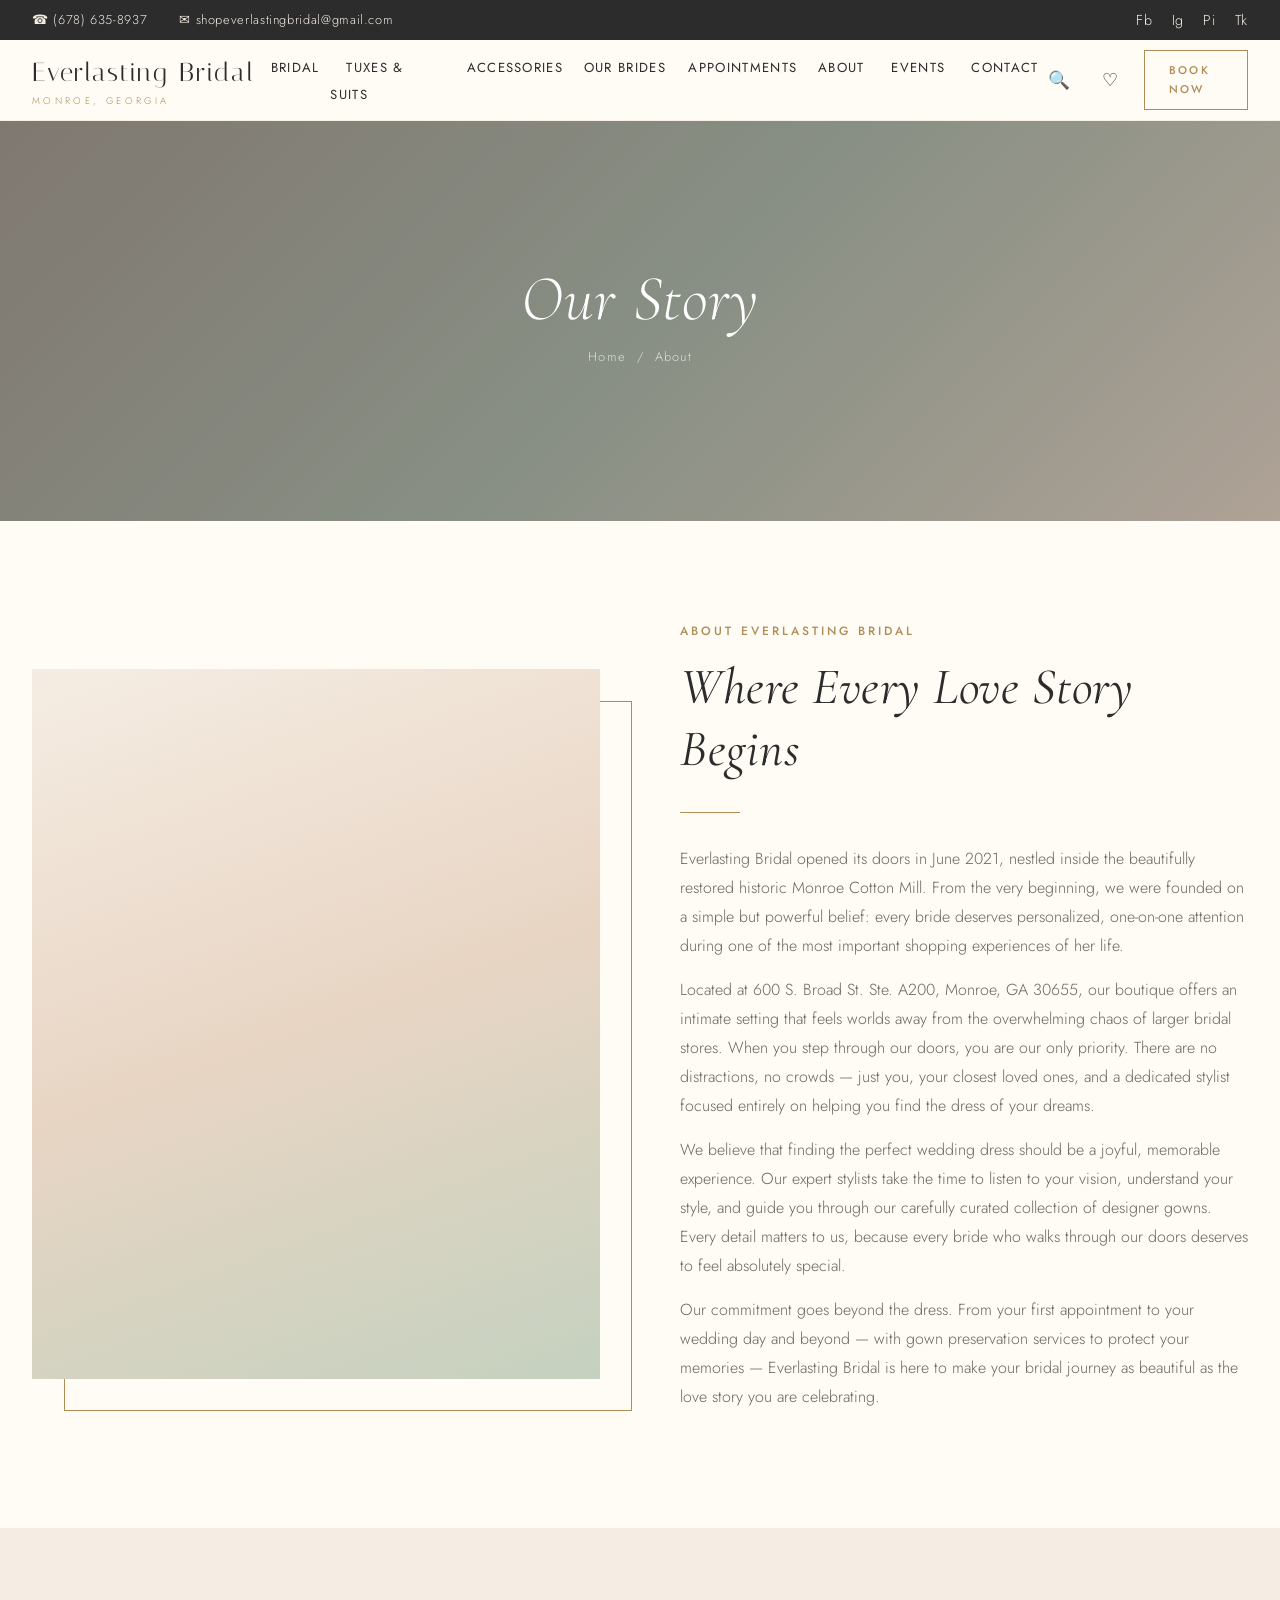
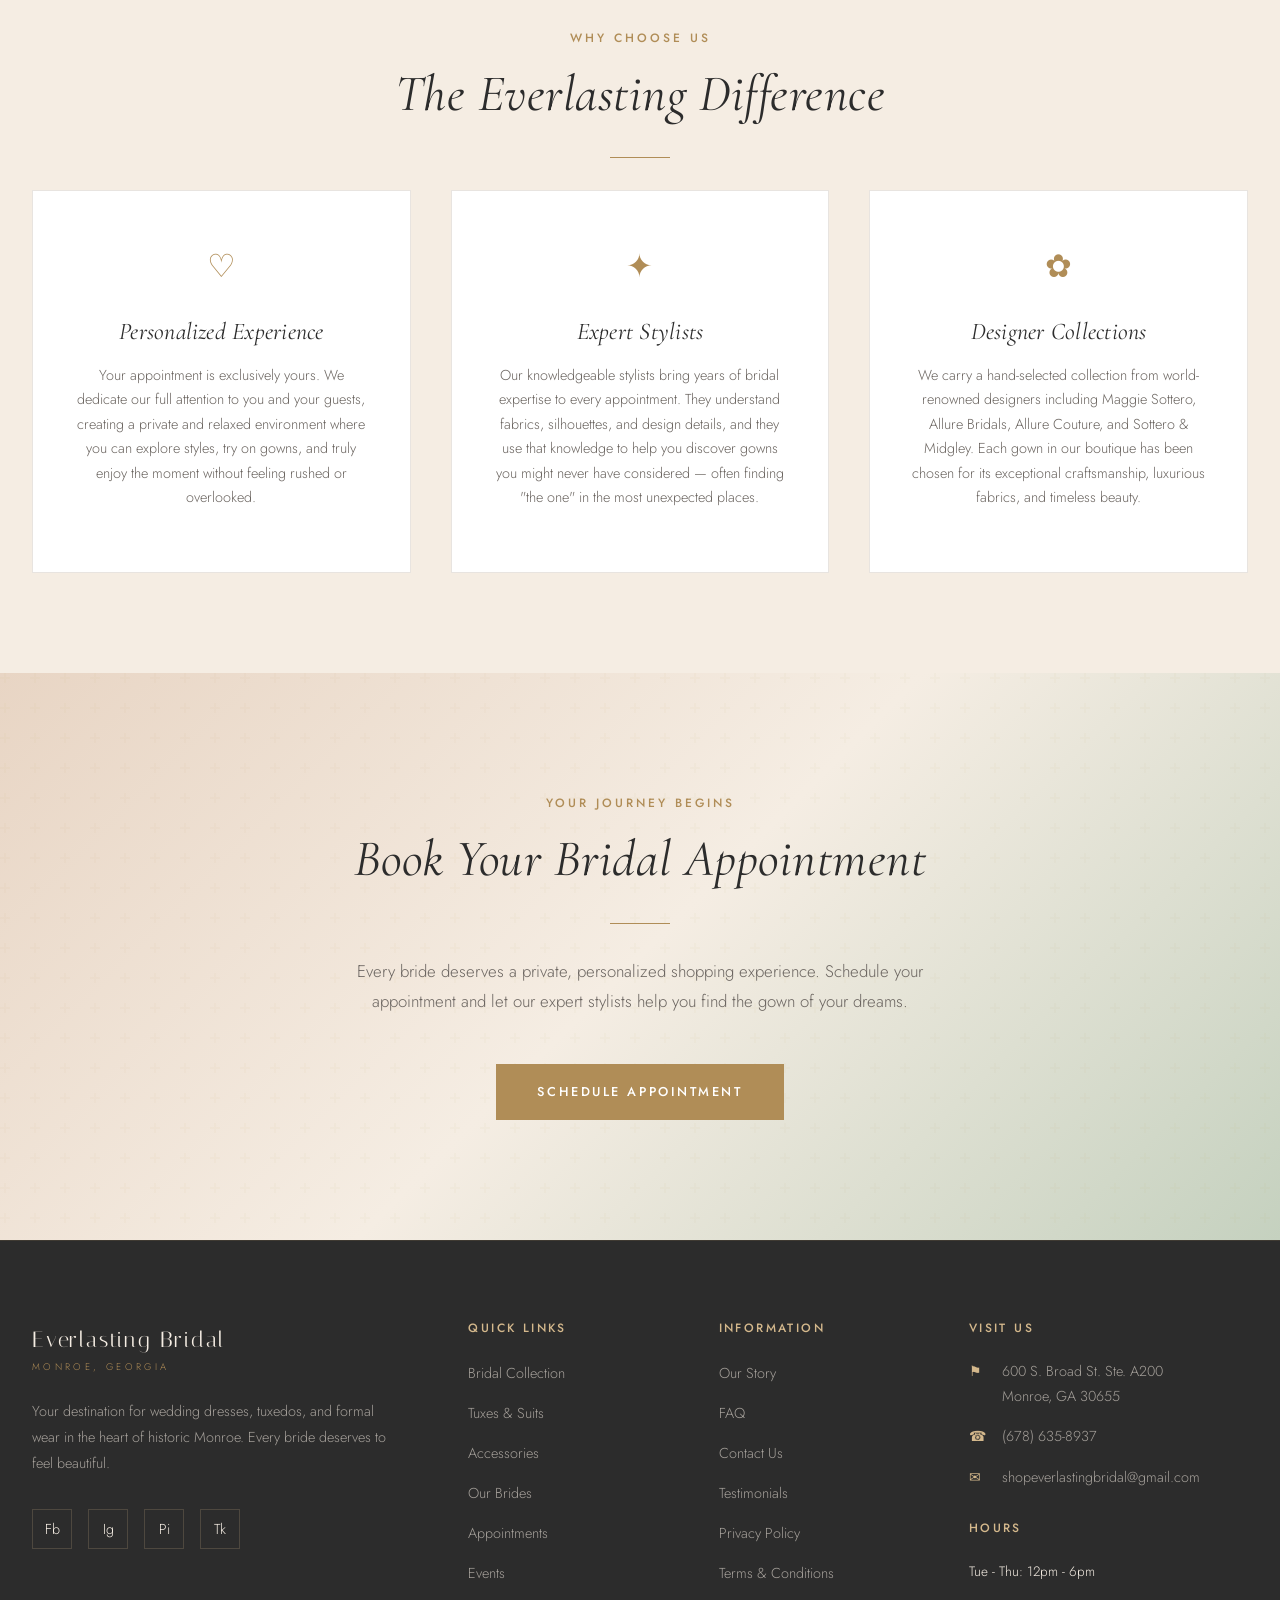
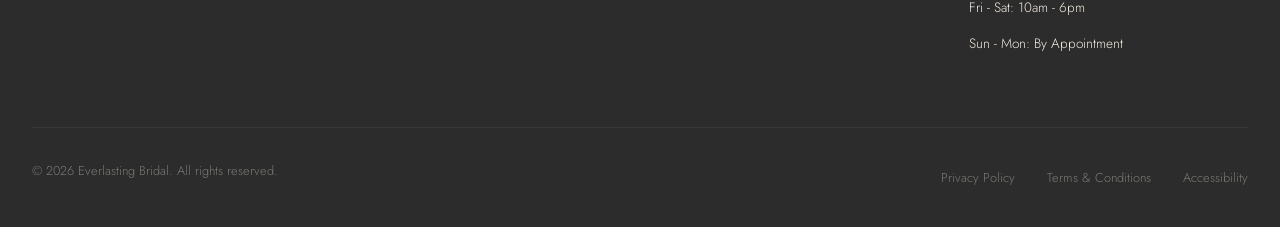
==== about.html @ 3a9f5ed5 "Everlasting Bridal — full website build Complete 11-page bridal boutique website for everlastingbrid" ====
<!DOCTYPE html>
<html lang="en">
<head>
  <meta charset="UTF-8">
  <meta name="viewport" content="width=device-width, initial-scale=1.0">
  <title>Our Story | Everlasting Bridal</title>
  <meta name="description" content="Learn about Everlasting Bridal, Monroe GA's premier bridal boutique. Located in the historic Monroe Cotton Mill, offering personalized one-on-one bridal experiences since June 2021.">
  <link rel="stylesheet" href="css/styles.css">
  <link rel="icon" type="image/svg+xml" href="data:image/svg+xml,<svg xmlns='http://www.w3.org/2000/svg' viewBox='0 0 32 32'><text y='28' font-size='28'>💍</text></svg>">
</head>
<body>

  <!-- Top Bar -->
  <div class="topbar">
    <div class="container">
      <div class="topbar__contact">
        <a href="tel:6786358937">&#9742; (678) 635-8937</a>
        <a href="mailto:shopeverlastingbridal@gmail.com">&#9993; shopeverlastingbridal@gmail.com</a>
      </div>
      <div class="topbar__social">
        <a href="https://fb.me/everlastingbridalmonroe" target="_blank" rel="noopener" aria-label="Facebook">Fb</a>
        <a href="https://instagram.com/everlasting.bridal" target="_blank" rel="noopener" aria-label="Instagram">Ig</a>
        <a href="https://pinterest.com/shopeverlastingbridal" target="_blank" rel="noopener" aria-label="Pinterest">Pi</a>
        <a href="https://tiktok.com/@everlastingbridal" target="_blank" rel="noopener" aria-label="TikTok">Tk</a>
      </div>
    </div>
  </div>

  <!-- Header -->
  <header class="header">
    <div class="container">
      <a href="index.html" class="header__logo">
        Everlasting Bridal
        <span>Monroe, Georgia</span>
      </a>

      <button class="menu-toggle" aria-label="Toggle menu">
        <span></span><span></span><span></span>
      </button>

      <nav class="nav">
        <ul class="nav__list">
          <li class="nav__item">
            <a href="bridal.html" class="nav__link">Bridal</a>
            <div class="nav__dropdown">
              <a href="bridal.html">All Wedding Dresses</a>
              <a href="bridal.html#designers">Our Designers</a>
            </div>
          </li>
          <li class="nav__item">
            <a href="tuxes.html" class="nav__link">Tuxes &amp; Suits</a>
          </li>
          <li class="nav__item">
            <a href="accessories.html" class="nav__link">Accessories</a>
          </li>
          <li class="nav__item">
            <a href="our-brides.html" class="nav__link">Our Brides</a>
            <div class="nav__dropdown">
              <a href="our-brides.html">Gallery</a>
              <a href="testimonials.html">Testimonials</a>
            </div>
          </li>
          <li class="nav__item">
            <a href="appointments.html" class="nav__link">Appointments</a>
          </li>
          <li class="nav__item">
            <a href="about.html" class="nav__link">About</a>
            <div class="nav__dropdown">
              <a href="about.html">Our Story</a>
              <a href="faq.html">FAQ</a>
            </div>
          </li>
          <li class="nav__item">
            <a href="events.html" class="nav__link">Events</a>
          </li>
          <li class="nav__item">
            <a href="contact.html" class="nav__link">Contact</a>
          </li>
        </ul>
      </nav>

      <div class="header__actions">
        <button class="header__action-btn" aria-label="Search">&#128269;</button>
        <button class="header__action-btn" aria-label="Wishlist">&#9825;</button>
        <a href="appointments.html" class="btn btn--ghost" style="padding: 0.6rem 1.5rem; font-size: 0.7rem;">
          <span>Book Now</span>
        </a>
      </div>
    </div>
  </header>

  <!-- Page Hero -->
  <section class="page-hero page-hero--about">
    <div class="container">
      <div class="page-hero__content">
        <h1 class="page-hero__title">Our Story</h1>
        <p class="page-hero__breadcrumb"><a href="index.html">Home</a> &nbsp;/&nbsp; About</p>
      </div>
    </div>
  </section>

  <!-- About Story -->
  <section class="section">
    <div class="container reveal">
      <div class="about-grid">
        <div class="about-image"></div>
        <div>
          <span class="section-label">About Everlasting Bridal</span>
          <h2 class="section-title">Where Every Love Story Begins</h2>
          <div class="divider" style="margin-left: 0;"></div>
          <p style="color: var(--color-warm-gray); line-height: 1.8;">
            Everlasting Bridal opened its doors in June 2021, nestled inside the beautifully restored historic Monroe Cotton Mill. From the very beginning, we were founded on a simple but powerful belief: every bride deserves personalized, one-on-one attention during one of the most important shopping experiences of her life.
          </p>
          <p style="color: var(--color-warm-gray); line-height: 1.8;">
            Located at 600 S. Broad St. Ste. A200, Monroe, GA 30655, our boutique offers an intimate setting that feels worlds away from the overwhelming chaos of larger bridal stores. When you step through our doors, you are our only priority. There are no distractions, no crowds &mdash; just you, your closest loved ones, and a dedicated stylist focused entirely on helping you find the dress of your dreams.
          </p>
          <p style="color: var(--color-warm-gray); line-height: 1.8;">
            We believe that finding the perfect wedding dress should be a joyful, memorable experience. Our expert stylists take the time to listen to your vision, understand your style, and guide you through our carefully curated collection of designer gowns. Every detail matters to us, because every bride who walks through our doors deserves to feel absolutely special.
          </p>
          <p style="color: var(--color-warm-gray); line-height: 1.8;">
            Our commitment goes beyond the dress. From your first appointment to your wedding day and beyond &mdash; with gown preservation services to protect your memories &mdash; Everlasting Bridal is here to make your bridal journey as beautiful as the love story you are celebrating.
          </p>
        </div>
      </div>
    </div>
  </section>

  <!-- Why Choose Us -->
  <section class="section section--alt">
    <div class="container">
      <div class="text-center reveal">
        <span class="section-label">Why Choose Us</span>
        <h2 class="section-title">The Everlasting Difference</h2>
        <div class="divider"></div>
      </div>

      <div class="why-grid stagger reveal">
        <div class="why-card">
          <span class="why-card__icon">&#9825;</span>
          <h3 class="why-card__title">Personalized Experience</h3>
          <p class="why-card__desc">
            Your appointment is exclusively yours. We dedicate our full attention to you and your guests, creating a private and relaxed environment where you can explore styles, try on gowns, and truly enjoy the moment without feeling rushed or overlooked.
          </p>
        </div>

        <div class="why-card">
          <span class="why-card__icon">&#10022;</span>
          <h3 class="why-card__title">Expert Stylists</h3>
          <p class="why-card__desc">
            Our knowledgeable stylists bring years of bridal expertise to every appointment. They understand fabrics, silhouettes, and design details, and they use that knowledge to help you discover gowns you might never have considered &mdash; often finding "the one" in the most unexpected places.
          </p>
        </div>

        <div class="why-card">
          <span class="why-card__icon">&#10047;</span>
          <h3 class="why-card__title">Designer Collections</h3>
          <p class="why-card__desc">
            We carry a hand-selected collection from world-renowned designers including Maggie Sottero, Allure Bridals, Allure Couture, and Sottero &amp; Midgley. Each gown in our boutique has been chosen for its exceptional craftsmanship, luxurious fabrics, and timeless beauty.
          </p>
        </div>
      </div>
    </div>
  </section>

  <!-- Appointment CTA -->
  <section class="appointment-cta">
    <div class="appointment-cta__content reveal">
      <span class="section-label">Your Journey Begins</span>
      <h2 class="section-title" style="color: var(--color-charcoal);">Book Your Bridal Appointment</h2>
      <div class="divider"></div>
      <p class="section-desc" style="color: var(--color-warm-gray);">
        Every bride deserves a private, personalized shopping experience. Schedule your appointment and let our expert stylists help you find the gown of your dreams.
      </p>
      <a href="appointments.html" class="btn btn--primary"><span>Schedule Appointment</span></a>
    </div>
  </section>

  <!-- Footer -->
  <footer class="footer">
    <div class="container">
      <div class="footer__grid">
        <div>
          <div class="footer__brand">
            Everlasting Bridal
            <span>Monroe, Georgia</span>
          </div>
          <p class="footer__desc">
            Your destination for wedding dresses, tuxedos, and formal wear in the heart of historic Monroe. Every bride deserves to feel beautiful.
          </p>
          <div class="footer__social">
            <a href="https://fb.me/everlastingbridalmonroe" target="_blank" rel="noopener" aria-label="Facebook">Fb</a>
            <a href="https://instagram.com/everlasting.bridal" target="_blank" rel="noopener" aria-label="Instagram">Ig</a>
            <a href="https://pinterest.com/shopeverlastingbridal" target="_blank" rel="noopener" aria-label="Pinterest">Pi</a>
            <a href="https://tiktok.com/@everlastingbridal" target="_blank" rel="noopener" aria-label="TikTok">Tk</a>
          </div>
        </div>

        <div>
          <h4 class="footer__heading">Quick Links</h4>
          <ul class="footer__links">
            <li><a href="bridal.html">Bridal Collection</a></li>
            <li><a href="tuxes.html">Tuxes &amp; Suits</a></li>
            <li><a href="accessories.html">Accessories</a></li>
            <li><a href="our-brides.html">Our Brides</a></li>
            <li><a href="appointments.html">Appointments</a></li>
            <li><a href="events.html">Events</a></li>
          </ul>
        </div>

        <div>
          <h4 class="footer__heading">Information</h4>
          <ul class="footer__links">
            <li><a href="about.html">Our Story</a></li>
            <li><a href="faq.html">FAQ</a></li>
            <li><a href="contact.html">Contact Us</a></li>
            <li><a href="testimonials.html">Testimonials</a></li>
            <li><a href="#">Privacy Policy</a></li>
            <li><a href="#">Terms &amp; Conditions</a></li>
          </ul>
        </div>

        <div>
          <h4 class="footer__heading">Visit Us</h4>
          <ul class="footer__contact">
            <li>
              <span class="footer__contact-icon">&#9873;</span>
              <span>600 S. Broad St. Ste. A200<br>Monroe, GA 30655</span>
            </li>
            <li>
              <span class="footer__contact-icon">&#9742;</span>
              <span>(678) 635-8937</span>
            </li>
            <li>
              <span class="footer__contact-icon">&#9993;</span>
              <span>shopeverlastingbridal@gmail.com</span>
            </li>
          </ul>

          <h4 class="footer__heading" style="margin-top: 2rem;">Hours</h4>
          <ul class="footer__links" style="font-size: 0.85rem;">
            <li>Tue - Thu: 12pm - 6pm</li>
            <li>Fri - Sat: 10am - 6pm</li>
            <li>Sun - Mon: By Appointment</li>
          </ul>
        </div>
      </div>

      <div class="footer__bottom">
        <p>&copy; 2026 Everlasting Bridal. All rights reserved.</p>
        <div class="footer__bottom-links">
          <a href="#">Privacy Policy</a>
          <a href="#">Terms &amp; Conditions</a>
          <a href="#">Accessibility</a>
        </div>
      </div>
    </div>
  </footer>

  <script src="js/main.js"></script>
</body>
</html>
---- css/styles.css ----
/* ============================================
   Everlasting Bridal — Modern Romance Design
   Built by CloudPulseAI
   ============================================ */

@import url("https://fonts.googleapis.com/css2?family=Cormorant+Garamond:ital,wght@0,300;0,400;0,500;0,600;0,700;1,300;1,400;1,500&family=Jost:wght@300;400;500;600&family=Italiana&display=swap");

/* --- Custom Properties --- */
:root {
  --color-cream: #fffbf5;
  --color-champagne: #f5ede3;
  --color-blush: #e8d5c4;
  --color-rose: #c4a07c;
  --color-gold: #b08d57;
  --color-gold-light: #d4b88c;
  --color-sage: #8b9d83;
  --color-sage-light: #c5d1bf;
  --color-dusty-rose: #b4838d;
  --color-charcoal: #2c2c2c;
  --color-warm-gray: #6b6560;
  --color-light-gray: #e8e4e0;
  --color-white: #ffffff;

  --font-display: "Cormorant Garamond", "Georgia", serif;
  --font-body: "Jost", "Helvetica Neue", sans-serif;
  --font-accent: "Italiana", serif;

  --header-height: 80px;
  --topbar-height: 40px;
  --max-width: 1320px;
  --section-padding: 100px;

  --shadow-sm: 0 2px 8px rgba(44, 44, 44, 0.06);
  --shadow-md: 0 4px 20px rgba(44, 44, 44, 0.08);
  --shadow-lg: 0 8px 40px rgba(44, 44, 44, 0.12);
  --shadow-hover: 0 12px 48px rgba(44, 44, 44, 0.15);

  --ease-out: cubic-bezier(0.25, 0.46, 0.45, 0.94);
  --ease-smooth: cubic-bezier(0.4, 0, 0.2, 1);
  --transition-base: 0.3s var(--ease-smooth);
}

/* --- Reset & Base --- */
*,
*::before,
*::after {
  box-sizing: border-box;
  margin: 0;
  padding: 0;
}

html {
  scroll-behavior: smooth;
  font-size: 16px;
  -webkit-font-smoothing: antialiased;
  -moz-osx-font-smoothing: grayscale;
}

body {
  font-family: var(--font-body);
  font-weight: 300;
  color: var(--color-charcoal);
  background-color: var(--color-cream);
  line-height: 1.7;
  overflow-x: hidden;
}

img {
  max-width: 100%;
  height: auto;
  display: block;
}

a {
  color: inherit;
  text-decoration: none;
  transition: color var(--transition-base);
}

ul,
ol {
  list-style: none;
}

button {
  font-family: inherit;
  cursor: pointer;
  border: none;
  background: none;
}

input,
textarea,
select {
  font-family: inherit;
  font-size: inherit;
}

/* --- Typography --- */
h1,
h2,
h3,
h4,
h5,
h6 {
  font-family: var(--font-display);
  font-weight: 400;
  line-height: 1.2;
  letter-spacing: 0.01em;
}

h1 {
  font-size: clamp(2.5rem, 5vw, 4.5rem);
}
h2 {
  font-size: clamp(2rem, 4vw, 3.2rem);
}
h3 {
  font-size: clamp(1.5rem, 3vw, 2rem);
}
h4 {
  font-size: clamp(1.2rem, 2vw, 1.5rem);
}

p {
  margin-bottom: 1em;
}

.section-label {
  font-family: var(--font-body);
  font-size: 0.75rem;
  font-weight: 500;
  letter-spacing: 0.25em;
  text-transform: uppercase;
  color: var(--color-gold);
  margin-bottom: 1rem;
  display: block;
}

.section-title {
  font-family: var(--font-display);
  font-size: clamp(2rem, 4vw, 3.2rem);
  font-weight: 400;
  color: var(--color-charcoal);
  margin-bottom: 1.5rem;
  font-style: italic;
}

.section-desc {
  max-width: 600px;
  margin: 0 auto 3rem;
  color: var(--color-warm-gray);
  font-size: 1.05rem;
  line-height: 1.8;
}

.divider {
  width: 60px;
  height: 1px;
  background: var(--color-gold);
  margin: 2rem auto;
}

/* --- Layout --- */
.container {
  max-width: var(--max-width);
  margin: 0 auto;
  padding: 0 2rem;
}

.section {
  padding: var(--section-padding) 0;
}

.section--alt {
  background-color: var(--color-champagne);
}

.text-center {
  text-align: center;
}

/* --- Top Bar --- */
.topbar {
  background: var(--color-charcoal);
  color: var(--color-champagne);
  height: var(--topbar-height);
  display: flex;
  align-items: center;
  font-size: 0.8rem;
  letter-spacing: 0.05em;
  position: relative;
  z-index: 1001;
}

.topbar .container {
  display: flex;
  justify-content: space-between;
  align-items: center;
  width: 100%;
}

.topbar__contact {
  display: flex;
  gap: 2rem;
  align-items: center;
}

.topbar__contact a {
  color: var(--color-champagne);
  display: flex;
  align-items: center;
  gap: 0.4rem;
  transition: color var(--transition-base);
}

.topbar__contact a:hover {
  color: var(--color-gold-light);
}

.topbar__social {
  display: flex;
  gap: 1.2rem;
  align-items: center;
}

.topbar__social a {
  color: var(--color-champagne);
  font-size: 0.9rem;
  transition: color var(--transition-base);
}

.topbar__social a:hover {
  color: var(--color-gold-light);
}

/* --- Header / Navigation --- */
.header {
  position: sticky;
  top: 0;
  z-index: 1000;
  background: rgba(255, 251, 245, 0.92);
  backdrop-filter: blur(20px);
  -webkit-backdrop-filter: blur(20px);
  border-bottom: 1px solid rgba(176, 141, 87, 0.1);
  transition:
    box-shadow var(--transition-base),
    background var(--transition-base);
}

.header.scrolled {
  box-shadow: var(--shadow-md);
  background: rgba(255, 251, 245, 0.97);
}

.header .container {
  display: flex;
  justify-content: space-between;
  align-items: center;
  height: var(--header-height);
}

.header__logo {
  font-family: var(--font-accent);
  font-size: 1.6rem;
  letter-spacing: 0.08em;
  color: var(--color-charcoal);
  white-space: nowrap;
}

.header__logo span {
  display: block;
  font-family: var(--font-body);
  font-size: 0.6rem;
  letter-spacing: 0.35em;
  text-transform: uppercase;
  color: var(--color-gold);
  margin-top: -2px;
}

.nav {
  display: flex;
  align-items: center;
}

.nav__list {
  display: flex;
  gap: 0.3rem;
  align-items: center;
}

.nav__item {
  position: relative;
}

.nav__link {
  font-family: var(--font-body);
  font-size: 0.82rem;
  font-weight: 400;
  letter-spacing: 0.1em;
  text-transform: uppercase;
  padding: 0.5rem 1rem;
  color: var(--color-charcoal);
  position: relative;
  transition: color var(--transition-base);
}

.nav__link::after {
  content: "";
  position: absolute;
  bottom: 0;
  left: 50%;
  width: 0;
  height: 1px;
  background: var(--color-gold);
  transition:
    width 0.4s var(--ease-out),
    left 0.4s var(--ease-out);
}

.nav__link:hover::after,
.nav__link.active::after {
  width: 60%;
  left: 20%;
}

.nav__link:hover {
  color: var(--color-gold);
}

/* Dropdown */
.nav__dropdown {
  position: absolute;
  top: 100%;
  left: 0;
  min-width: 220px;
  background: var(--color-white);
  border: 1px solid var(--color-light-gray);
  box-shadow: var(--shadow-lg);
  padding: 0.8rem 0;
  opacity: 0;
  visibility: hidden;
  transform: translateY(8px);
  transition: all 0.3s var(--ease-out);
}

.nav__item:hover .nav__dropdown {
  opacity: 1;
  visibility: visible;
  transform: translateY(0);
}

.nav__dropdown a {
  display: block;
  padding: 0.6rem 1.5rem;
  font-size: 0.85rem;
  letter-spacing: 0.05em;
  color: var(--color-charcoal);
  transition: all var(--transition-base);
}

.nav__dropdown a:hover {
  background: var(--color-champagne);
  color: var(--color-gold);
  padding-left: 2rem;
}

/* Header Actions */
.header__actions {
  display: flex;
  gap: 1.2rem;
  align-items: center;
}

.header__action-btn {
  color: var(--color-charcoal);
  font-size: 1.1rem;
  padding: 0.4rem;
  transition: color var(--transition-base);
  position: relative;
}

.header__action-btn:hover {
  color: var(--color-gold);
}

.header__action-btn .badge {
  position: absolute;
  top: -4px;
  right: -6px;
  background: var(--color-gold);
  color: var(--color-white);
  font-size: 0.6rem;
  width: 16px;
  height: 16px;
  border-radius: 50%;
  display: flex;
  align-items: center;
  justify-content: center;
  font-weight: 600;
}

/* Mobile Menu Toggle */
.menu-toggle {
  display: none;
  flex-direction: column;
  gap: 5px;
  padding: 0.5rem;
  cursor: pointer;
}

.menu-toggle span {
  display: block;
  width: 24px;
  height: 1.5px;
  background: var(--color-charcoal);
  transition: all 0.3s var(--ease-out);
}

.menu-toggle.active span:nth-child(1) {
  transform: rotate(45deg) translate(4px, 5px);
}

.menu-toggle.active span:nth-child(2) {
  opacity: 0;
}

.menu-toggle.active span:nth-child(3) {
  transform: rotate(-45deg) translate(4px, -5px);
}

/* --- Hero Section --- */
.hero {
  position: relative;
  height: 90vh;
  min-height: 600px;
  max-height: 1000px;
  overflow: hidden;
  display: flex;
  align-items: center;
  justify-content: center;
}

.hero__slides {
  position: absolute;
  inset: 0;
  z-index: 0;
}

.hero__slide {
  position: absolute;
  inset: 0;
  opacity: 0;
  transition: opacity 1.2s ease;
  background-size: cover;
  background-position: center;
}

.hero__slide.active {
  opacity: 1;
}

.hero__slide::after {
  content: "";
  position: absolute;
  inset: 0;
  background: linear-gradient(
    135deg,
    rgba(44, 44, 44, 0.55) 0%,
    rgba(44, 44, 44, 0.25) 50%,
    rgba(176, 141, 87, 0.15) 100%
  );
}

.hero__slide--1 {
  background: linear-gradient(
    135deg,
    #d4c5b5 0%,
    #e8ddd3 30%,
    #f0e6da 60%,
    #c4a07c 100%
  );
}

.hero__slide--2 {
  background: linear-gradient(135deg, #c5d1bf 0%, #d4c5b5 40%, #e8d5c4 100%);
}

.hero__slide--3 {
  background: linear-gradient(135deg, #b4838d 0%, #d4b88c 50%, #e8d5c4 100%);
}

.hero__content {
  position: relative;
  z-index: 2;
  text-align: center;
  color: var(--color-white);
  padding: 0 2rem;
  max-width: 800px;
}

.hero__label {
  font-family: var(--font-body);
  font-size: 0.75rem;
  font-weight: 500;
  letter-spacing: 0.4em;
  text-transform: uppercase;
  margin-bottom: 1.5rem;
  opacity: 0;
  transform: translateY(20px);
  animation: fadeUp 1s var(--ease-out) 0.3s forwards;
}

.hero__title {
  font-family: var(--font-display);
  font-size: clamp(3rem, 6vw, 5.5rem);
  font-weight: 300;
  line-height: 1.1;
  margin-bottom: 1.5rem;
  opacity: 0;
  transform: translateY(30px);
  animation: fadeUp 1s var(--ease-out) 0.5s forwards;
}

.hero__title em {
  font-style: italic;
  font-weight: 400;
}

.hero__subtitle {
  font-size: 1.1rem;
  font-weight: 300;
  line-height: 1.7;
  margin-bottom: 2.5rem;
  opacity: 0;
  transform: translateY(20px);
  animation: fadeUp 1s var(--ease-out) 0.7s forwards;
  max-width: 500px;
  margin-left: auto;
  margin-right: auto;
}

.hero__cta {
  opacity: 0;
  transform: translateY(20px);
  animation: fadeUp 1s var(--ease-out) 0.9s forwards;
  display: flex;
  gap: 1rem;
  justify-content: center;
  flex-wrap: wrap;
}

.hero__dots {
  position: absolute;
  bottom: 2.5rem;
  left: 50%;
  transform: translateX(-50%);
  z-index: 3;
  display: flex;
  gap: 0.8rem;
}

.hero__dot {
  width: 10px;
  height: 10px;
  border-radius: 50%;
  background: rgba(255, 255, 255, 0.4);
  cursor: pointer;
  transition: all var(--transition-base);
  border: 1px solid rgba(255, 255, 255, 0.6);
}

.hero__dot.active {
  background: var(--color-white);
  transform: scale(1.2);
}

/* --- Buttons --- */
.btn {
  display: inline-flex;
  align-items: center;
  justify-content: center;
  gap: 0.5rem;
  font-family: var(--font-body);
  font-size: 0.8rem;
  font-weight: 500;
  letter-spacing: 0.2em;
  text-transform: uppercase;
  padding: 1rem 2.5rem;
  border-radius: 0;
  transition: all 0.4s var(--ease-out);
  position: relative;
  overflow: hidden;
}

.btn::before {
  content: "";
  position: absolute;
  inset: 0;
  background: var(--color-charcoal);
  transform: scaleX(0);
  transform-origin: right;
  transition: transform 0.5s var(--ease-out);
  z-index: 0;
}

.btn:hover::before {
  transform: scaleX(1);
  transform-origin: left;
}

.btn span {
  position: relative;
  z-index: 1;
}

.btn--primary {
  background: var(--color-gold);
  color: var(--color-white);
  border: 1px solid var(--color-gold);
}

.btn--primary:hover {
  border-color: var(--color-charcoal);
  color: var(--color-white);
}

.btn--outline {
  background: transparent;
  color: var(--color-white);
  border: 1px solid var(--color-white);
}

.btn--outline:hover {
  color: var(--color-white);
  border-color: var(--color-charcoal);
}

.btn--dark {
  background: var(--color-charcoal);
  color: var(--color-white);
  border: 1px solid var(--color-charcoal);
}

.btn--dark::before {
  background: var(--color-gold);
}

.btn--dark:hover {
  border-color: var(--color-gold);
}

.btn--ghost {
  background: transparent;
  color: var(--color-gold);
  border: 1px solid var(--color-gold);
}

.btn--ghost::before {
  background: var(--color-gold);
}

.btn--ghost:hover {
  color: var(--color-white);
  border-color: var(--color-gold);
}

/* --- Collections Grid --- */
.collections-grid {
  display: grid;
  grid-template-columns: repeat(3, 1fr);
  gap: 2rem;
}

.collection-card {
  position: relative;
  height: 500px;
  overflow: hidden;
  cursor: pointer;
  group: true;
}

.collection-card__image {
  position: absolute;
  inset: 0;
  background-size: cover;
  background-position: center;
  transition: transform 0.8s var(--ease-out);
}

.collection-card:hover .collection-card__image {
  transform: scale(1.05);
}

.collection-card__overlay {
  position: absolute;
  inset: 0;
  background: linear-gradient(
    to top,
    rgba(44, 44, 44, 0.7) 0%,
    rgba(44, 44, 44, 0.1) 60%
  );
  transition: background var(--transition-base);
}

.collection-card:hover .collection-card__overlay {
  background: linear-gradient(
    to top,
    rgba(44, 44, 44, 0.8) 0%,
    rgba(44, 44, 44, 0.2) 60%
  );
}

.collection-card__content {
  position: absolute;
  bottom: 0;
  left: 0;
  right: 0;
  padding: 2.5rem;
  color: var(--color-white);
  transform: translateY(20px);
  transition: transform 0.5s var(--ease-out);
}

.collection-card:hover .collection-card__content {
  transform: translateY(0);
}

.collection-card__title {
  font-family: var(--font-display);
  font-size: 1.8rem;
  font-weight: 400;
  margin-bottom: 0.5rem;
  font-style: italic;
}

.collection-card__desc {
  font-size: 0.9rem;
  font-weight: 300;
  opacity: 0;
  transition: opacity 0.5s var(--ease-out);
  margin-bottom: 1.5rem;
}

.collection-card:hover .collection-card__desc {
  opacity: 1;
}

.collection-card__link {
  font-size: 0.75rem;
  letter-spacing: 0.2em;
  text-transform: uppercase;
  font-weight: 500;
  display: inline-flex;
  align-items: center;
  gap: 0.5rem;
  opacity: 0;
  transform: translateX(-10px);
  transition: all 0.5s var(--ease-out);
}

.collection-card:hover .collection-card__link {
  opacity: 1;
  transform: translateX(0);
}

.collection-card__link::after {
  content: "\2192";
  transition: transform var(--transition-base);
}

.collection-card__link:hover::after {
  transform: translateX(4px);
}

/* Collection card gradient backgrounds */
.collection-card--bridal .collection-card__image {
  background: linear-gradient(160deg, #f5ede3, #e8d5c4, #d4b88c);
}
.collection-card--tuxes .collection-card__image {
  background: linear-gradient(160deg, #2c2c2c, #4a4540, #6b6560);
}
.collection-card--accessories .collection-card__image {
  background: linear-gradient(160deg, #c5d1bf, #8b9d83, #b4838d);
}

/* --- Designers Section --- */
.designers-grid {
  display: grid;
  grid-template-columns: repeat(4, 1fr);
  gap: 2rem;
}

.designer-card {
  text-align: center;
  padding: 3rem 2rem;
  background: var(--color-white);
  border: 1px solid var(--color-light-gray);
  transition: all 0.5s var(--ease-out);
  position: relative;
  overflow: hidden;
}

.designer-card::before {
  content: "";
  position: absolute;
  bottom: 0;
  left: 0;
  right: 0;
  height: 2px;
  background: var(--color-gold);
  transform: scaleX(0);
  transition: transform 0.5s var(--ease-out);
}

.designer-card:hover::before {
  transform: scaleX(1);
}

.designer-card:hover {
  box-shadow: var(--shadow-hover);
  transform: translateY(-4px);
  border-color: transparent;
}

.designer-card__logo {
  font-family: var(--font-display);
  font-size: 1.6rem;
  font-style: italic;
  color: var(--color-charcoal);
  margin-bottom: 1rem;
}

.designer-card__desc {
  font-size: 0.85rem;
  color: var(--color-warm-gray);
  line-height: 1.6;
}

/* --- Testimonials --- */
.testimonials {
  background: var(--color-charcoal);
  color: var(--color-champagne);
}

.testimonials .section-label {
  color: var(--color-gold-light);
}
.testimonials .section-title {
  color: var(--color-champagne);
}

.testimonial-carousel {
  position: relative;
  max-width: 800px;
  margin: 0 auto;
  overflow: hidden;
}

.testimonial-track {
  display: flex;
  transition: transform 0.6s var(--ease-out);
}

.testimonial-card {
  min-width: 100%;
  padding: 0 2rem;
  text-align: center;
}

.testimonial-card__quote {
  font-family: var(--font-display);
  font-size: 1.8rem;
  font-weight: 300;
  font-style: italic;
  line-height: 1.5;
  margin-bottom: 2rem;
  position: relative;
}

.testimonial-card__quote::before {
  content: "\201C";
  font-family: var(--font-display);
  font-size: 6rem;
  color: var(--color-gold);
  position: absolute;
  top: -2.5rem;
  left: 50%;
  transform: translateX(-50%);
  opacity: 0.3;
  line-height: 1;
}

.testimonial-card__author {
  font-family: var(--font-body);
  font-size: 0.85rem;
  letter-spacing: 0.15em;
  text-transform: uppercase;
  color: var(--color-gold-light);
}

.testimonial-nav {
  display: flex;
  justify-content: center;
  gap: 1rem;
  margin-top: 3rem;
}

.testimonial-nav button {
  width: 40px;
  height: 40px;
  border: 1px solid rgba(212, 184, 140, 0.3);
  color: var(--color-champagne);
  display: flex;
  align-items: center;
  justify-content: center;
  font-size: 1.2rem;
  transition: all var(--transition-base);
}

.testimonial-nav button:hover {
  background: var(--color-gold);
  border-color: var(--color-gold);
}

/* --- Appointment CTA --- */
.appointment-cta {
  position: relative;
  padding: 120px 0;
  text-align: center;
  background: linear-gradient(
    135deg,
    var(--color-blush),
    var(--color-champagne),
    var(--color-sage-light)
  );
  overflow: hidden;
}

.appointment-cta::before {
  content: "";
  position: absolute;
  inset: 0;
  background: url("data:image/svg+xml,%3Csvg width='60' height='60' viewBox='0 0 60 60' xmlns='http://www.w3.org/2000/svg'%3E%3Cg fill='none' fill-rule='evenodd'%3E%3Cg fill='%23B08D57' fill-opacity='0.04'%3E%3Cpath d='M36 34v-4h-2v4h-4v2h4v4h2v-4h4v-2h-4zm0-30V0h-2v4h-4v2h4v4h2V6h4V4h-4zM6 34v-4H4v4H0v2h4v4h2v-4h4v-2H6zM6 4V0H4v4H0v2h4v4h2V6h4V4H6z'/%3E%3C/g%3E%3C/g%3E%3C/svg%3E");
}

.appointment-cta__content {
  position: relative;
  z-index: 1;
}

/* --- Preservation Section --- */
.preservation {
  display: grid;
  grid-template-columns: 1fr 1fr;
  gap: 0;
  min-height: 500px;
}

.preservation__image {
  background: linear-gradient(
    135deg,
    var(--color-champagne),
    var(--color-blush)
  );
  display: flex;
  align-items: center;
  justify-content: center;
  font-family: var(--font-display);
  font-size: 4rem;
  font-style: italic;
  color: var(--color-gold);
  opacity: 0.3;
}

.preservation__content {
  display: flex;
  flex-direction: column;
  justify-content: center;
  padding: 4rem 5rem;
  background: var(--color-white);
}

/* --- Events --- */
.event-card {
  display: grid;
  grid-template-columns: 120px 1fr;
  gap: 2rem;
  padding: 2rem 0;
  border-bottom: 1px solid var(--color-light-gray);
  align-items: center;
  transition: all var(--transition-base);
}

.event-card:hover {
  padding-left: 1rem;
}

.event-card__date {
  text-align: center;
  background: var(--color-champagne);
  padding: 1.5rem;
}

.event-card__month {
  font-family: var(--font-body);
  font-size: 0.7rem;
  letter-spacing: 0.2em;
  text-transform: uppercase;
  color: var(--color-gold);
  font-weight: 500;
}

.event-card__day {
  font-family: var(--font-display);
  font-size: 2.5rem;
  color: var(--color-charcoal);
  line-height: 1;
}

.event-card__title {
  font-family: var(--font-display);
  font-size: 1.4rem;
  font-style: italic;
  margin-bottom: 0.3rem;
}

.event-card__desc {
  font-size: 0.9rem;
  color: var(--color-warm-gray);
}

/* --- Instagram Grid --- */
.instagram-grid {
  display: grid;
  grid-template-columns: repeat(6, 1fr);
  gap: 4px;
}

.instagram-item {
  aspect-ratio: 1;
  overflow: hidden;
  position: relative;
  cursor: pointer;
}

.instagram-item__image {
  width: 100%;
  height: 100%;
  object-fit: cover;
  transition: transform 0.6s var(--ease-out);
}

.instagram-item__bg {
  width: 100%;
  height: 100%;
  transition: transform 0.6s var(--ease-out);
}

.instagram-item:hover .instagram-item__image,
.instagram-item:hover .instagram-item__bg {
  transform: scale(1.08);
}

.instagram-item__overlay {
  position: absolute;
  inset: 0;
  background: rgba(44, 44, 44, 0.5);
  display: flex;
  align-items: center;
  justify-content: center;
  opacity: 0;
  transition: opacity var(--transition-base);
  color: var(--color-white);
  font-size: 1.3rem;
}

.instagram-item:hover .instagram-item__overlay {
  opacity: 1;
}

/* --- Newsletter --- */
.newsletter {
  background: var(--color-charcoal);
  padding: 80px 0;
  text-align: center;
  color: var(--color-champagne);
}

.newsletter__form {
  display: flex;
  max-width: 500px;
  margin: 2rem auto 0;
  border: 1px solid rgba(212, 184, 140, 0.3);
}

.newsletter__input {
  flex: 1;
  padding: 1rem 1.5rem;
  background: transparent;
  border: none;
  color: var(--color-champagne);
  font-size: 0.9rem;
  letter-spacing: 0.05em;
  outline: none;
}

.newsletter__input::placeholder {
  color: rgba(245, 237, 227, 0.4);
}

.newsletter__btn {
  padding: 1rem 2rem;
  background: var(--color-gold);
  color: var(--color-white);
  font-family: var(--font-body);
  font-size: 0.75rem;
  font-weight: 500;
  letter-spacing: 0.2em;
  text-transform: uppercase;
  transition: background var(--transition-base);
}

.newsletter__btn:hover {
  background: var(--color-rose);
}

/* --- Footer --- */
.footer {
  background: var(--color-charcoal);
  color: var(--color-champagne);
  padding: 80px 0 0;
  border-top: 1px solid rgba(176, 141, 87, 0.15);
}

.footer__grid {
  display: grid;
  grid-template-columns: 2fr 1fr 1fr 1.5fr;
  gap: 4rem;
  padding-bottom: 60px;
}

.footer__brand {
  font-family: var(--font-accent);
  font-size: 1.4rem;
  margin-bottom: 1.5rem;
  letter-spacing: 0.08em;
}

.footer__brand span {
  display: block;
  font-family: var(--font-body);
  font-size: 0.6rem;
  letter-spacing: 0.35em;
  text-transform: uppercase;
  color: var(--color-gold);
}

.footer__desc {
  font-size: 0.9rem;
  color: rgba(245, 237, 227, 0.6);
  line-height: 1.8;
  margin-bottom: 2rem;
}

.footer__social {
  display: flex;
  gap: 1rem;
}

.footer__social a {
  width: 40px;
  height: 40px;
  border: 1px solid rgba(212, 184, 140, 0.2);
  display: flex;
  align-items: center;
  justify-content: center;
  color: var(--color-champagne);
  font-size: 0.9rem;
  transition: all var(--transition-base);
}

.footer__social a:hover {
  background: var(--color-gold);
  border-color: var(--color-gold);
}

.footer__heading {
  font-family: var(--font-body);
  font-size: 0.75rem;
  letter-spacing: 0.2em;
  text-transform: uppercase;
  color: var(--color-gold-light);
  margin-bottom: 1.5rem;
  font-weight: 500;
}

.footer__links li {
  margin-bottom: 0.8rem;
}

.footer__links a {
  font-size: 0.9rem;
  color: rgba(245, 237, 227, 0.6);
  transition: all var(--transition-base);
}

.footer__links a:hover {
  color: var(--color-champagne);
  padding-left: 0.5rem;
}

.footer__contact li {
  display: flex;
  gap: 0.8rem;
  margin-bottom: 1rem;
  font-size: 0.9rem;
  color: rgba(245, 237, 227, 0.6);
}

.footer__contact-icon {
  color: var(--color-gold-light);
  min-width: 20px;
}

.footer__bottom {
  border-top: 1px solid rgba(176, 141, 87, 0.1);
  padding: 2rem 0;
  display: flex;
  justify-content: space-between;
  align-items: center;
  font-size: 0.8rem;
  color: rgba(245, 237, 227, 0.4);
}

.footer__bottom-links {
  display: flex;
  gap: 2rem;
}

.footer__bottom-links a {
  color: rgba(245, 237, 227, 0.4);
  transition: color var(--transition-base);
}

.footer__bottom-links a:hover {
  color: var(--color-champagne);
}

/* --- Product Grid (bridal, accessories pages) --- */
.product-grid {
  display: grid;
  grid-template-columns: repeat(3, 1fr);
  gap: 2rem;
}

.product-card {
  background: var(--color-white);
  overflow: hidden;
  transition: all 0.5s var(--ease-out);
}

.product-card:hover {
  box-shadow: var(--shadow-hover);
  transform: translateY(-4px);
}

.product-card__image {
  aspect-ratio: 3/4;
  overflow: hidden;
  position: relative;
}

.product-card__img-bg {
  width: 100%;
  height: 100%;
  background: linear-gradient(
    160deg,
    var(--color-champagne),
    var(--color-blush)
  );
  transition: transform 0.6s var(--ease-out);
  display: flex;
  align-items: center;
  justify-content: center;
  font-family: var(--font-display);
  font-style: italic;
  font-size: 1.2rem;
  color: var(--color-gold);
  opacity: 0.5;
}

.product-card:hover .product-card__img-bg {
  transform: scale(1.05);
}

.product-card__wishlist {
  position: absolute;
  top: 1rem;
  right: 1rem;
  width: 36px;
  height: 36px;
  background: var(--color-white);
  border-radius: 50%;
  display: flex;
  align-items: center;
  justify-content: center;
  box-shadow: var(--shadow-sm);
  opacity: 0;
  transition: all var(--transition-base);
  font-size: 0.9rem;
  color: var(--color-dusty-rose);
}

.product-card:hover .product-card__wishlist {
  opacity: 1;
}
.product-card__wishlist:hover {
  transform: scale(1.1);
}

.product-card__info {
  padding: 1.5rem;
  text-align: center;
}

.product-card__designer {
  font-size: 0.7rem;
  letter-spacing: 0.2em;
  text-transform: uppercase;
  color: var(--color-gold);
  font-weight: 500;
  margin-bottom: 0.3rem;
}

.product-card__name {
  font-family: var(--font-display);
  font-size: 1.2rem;
  font-style: italic;
  color: var(--color-charcoal);
}

/* --- Page Hero (subpages) --- */
.page-hero {
  height: 400px;
  display: flex;
  align-items: center;
  justify-content: center;
  text-align: center;
  position: relative;
  overflow: hidden;
}

.page-hero::after {
  content: "";
  position: absolute;
  inset: 0;
  background: linear-gradient(
    135deg,
    rgba(44, 44, 44, 0.5),
    rgba(44, 44, 44, 0.3)
  );
}

.page-hero__content {
  position: relative;
  z-index: 1;
  color: var(--color-white);
}

.page-hero__title {
  font-family: var(--font-display);
  font-size: clamp(2.5rem, 5vw, 4rem);
  font-weight: 300;
  font-style: italic;
  margin-bottom: 0.5rem;
}

.page-hero__breadcrumb {
  font-size: 0.8rem;
  letter-spacing: 0.1em;
  opacity: 0.7;
}

.page-hero__breadcrumb a:hover {
  opacity: 1;
}

.page-hero--bridal {
  background: linear-gradient(135deg, #e8d5c4, #d4b88c, #c4a07c);
}
.page-hero--tuxes {
  background: linear-gradient(135deg, #3d3d3d, #4a4540, #2c2c2c);
}
.page-hero--accessories {
  background: linear-gradient(135deg, #c5d1bf, #8b9d83, #b4838d);
}
.page-hero--brides {
  background: linear-gradient(135deg, #e8d5c4, #b4838d, #c4a07c);
}
.page-hero--about {
  background: linear-gradient(135deg, #d4c5b5, #c5d1bf, #e8d5c4);
}
.page-hero--appointments {
  background: linear-gradient(135deg, #b08d57, #d4b88c, #e8d5c4);
}
.page-hero--events {
  background: linear-gradient(135deg, #8b9d83, #c5d1bf, #e8d5c4);
}
.page-hero--contact {
  background: linear-gradient(135deg, #b4838d, #d4b88c, #e8d5c4);
}
.page-hero--faq {
  background: linear-gradient(135deg, #d4b88c, #e8d5c4, #c5d1bf);
}
.page-hero--testimonials {
  background: linear-gradient(135deg, #2c2c2c, #4a4540, #b08d57);
}

/* --- Filter Sidebar --- */
.shop-layout {
  display: grid;
  grid-template-columns: 260px 1fr;
  gap: 3rem;
}

.filter-sidebar {
  padding-top: 1rem;
}

.filter-group {
  margin-bottom: 2rem;
}

.filter-group__title {
  font-family: var(--font-body);
  font-size: 0.75rem;
  letter-spacing: 0.2em;
  text-transform: uppercase;
  font-weight: 500;
  color: var(--color-charcoal);
  margin-bottom: 1rem;
  padding-bottom: 0.8rem;
  border-bottom: 1px solid var(--color-light-gray);
}

.filter-group label {
  display: flex;
  align-items: center;
  gap: 0.8rem;
  padding: 0.5rem 0;
  font-size: 0.9rem;
  color: var(--color-warm-gray);
  cursor: pointer;
  transition: color var(--transition-base);
}

.filter-group label:hover {
  color: var(--color-charcoal);
}

.filter-group input[type="checkbox"] {
  width: 16px;
  height: 16px;
  accent-color: var(--color-gold);
}

/* --- Gallery Grid (Our Brides) --- */
.gallery-grid {
  display: grid;
  grid-template-columns: repeat(4, 1fr);
  gap: 0.5rem;
}

.gallery-item {
  aspect-ratio: 3/4;
  overflow: hidden;
  position: relative;
  cursor: pointer;
}

.gallery-item__bg {
  width: 100%;
  height: 100%;
  background: linear-gradient(
    160deg,
    var(--color-champagne),
    var(--color-blush)
  );
  transition: transform 0.6s var(--ease-out);
}

.gallery-item:hover .gallery-item__bg {
  transform: scale(1.05);
}

.gallery-item__overlay {
  position: absolute;
  inset: 0;
  background: rgba(44, 44, 44, 0.4);
  display: flex;
  align-items: center;
  justify-content: center;
  opacity: 0;
  transition: opacity var(--transition-base);
  color: var(--color-white);
}

.gallery-item:hover .gallery-item__overlay {
  opacity: 1;
}

/* Wide items for visual interest */
.gallery-item:nth-child(5) {
  grid-column: span 2;
}
.gallery-item:nth-child(10) {
  grid-column: span 2;
}

/* --- Form Styles --- */
.form-group {
  margin-bottom: 1.5rem;
}

.form-label {
  display: block;
  font-size: 0.75rem;
  letter-spacing: 0.15em;
  text-transform: uppercase;
  font-weight: 500;
  color: var(--color-charcoal);
  margin-bottom: 0.5rem;
}

.form-input,
.form-select,
.form-textarea {
  width: 100%;
  padding: 1rem 1.2rem;
  border: 1px solid var(--color-light-gray);
  background: var(--color-white);
  color: var(--color-charcoal);
  font-size: 0.95rem;
  transition: border-color var(--transition-base);
  outline: none;
}

.form-input:focus,
.form-select:focus,
.form-textarea:focus {
  border-color: var(--color-gold);
}

.form-textarea {
  resize: vertical;
  min-height: 150px;
}

.form-row {
  display: grid;
  grid-template-columns: 1fr 1fr;
  gap: 1.5rem;
}

/* --- FAQ Accordion --- */
.faq-item {
  border-bottom: 1px solid var(--color-light-gray);
}

.faq-question {
  width: 100%;
  padding: 1.5rem 0;
  display: flex;
  justify-content: space-between;
  align-items: center;
  font-family: var(--font-display);
  font-size: 1.2rem;
  font-style: italic;
  color: var(--color-charcoal);
  text-align: left;
  transition: color var(--transition-base);
}

.faq-question:hover {
  color: var(--color-gold);
}

.faq-icon {
  font-size: 1.5rem;
  transition: transform 0.3s var(--ease-out);
  color: var(--color-gold);
}

.faq-item.active .faq-icon {
  transform: rotate(45deg);
}

.faq-answer {
  max-height: 0;
  overflow: hidden;
  transition: max-height 0.4s var(--ease-out);
}

.faq-answer__inner {
  padding: 0 0 1.5rem;
  font-size: 0.95rem;
  color: var(--color-warm-gray);
  line-height: 1.8;
}

/* --- About Page --- */
.about-grid {
  display: grid;
  grid-template-columns: 1fr 1fr;
  gap: 5rem;
  align-items: center;
}

.about-image {
  aspect-ratio: 4/5;
  background: linear-gradient(
    160deg,
    var(--color-champagne),
    var(--color-blush),
    var(--color-sage-light)
  );
  position: relative;
}

.about-image::after {
  content: "";
  position: absolute;
  top: 2rem;
  left: 2rem;
  right: -2rem;
  bottom: -2rem;
  border: 1px solid var(--color-gold);
  z-index: -1;
}

/* --- Contact Page --- */
.contact-grid {
  display: grid;
  grid-template-columns: 1fr 1fr;
  gap: 5rem;
}

.contact-info-card {
  display: flex;
  gap: 1.5rem;
  padding: 1.5rem 0;
  border-bottom: 1px solid var(--color-light-gray);
}

.contact-info-card__icon {
  width: 50px;
  height: 50px;
  background: var(--color-champagne);
  display: flex;
  align-items: center;
  justify-content: center;
  color: var(--color-gold);
  font-size: 1.2rem;
  flex-shrink: 0;
}

.contact-info-card__title {
  font-family: var(--font-body);
  font-size: 0.75rem;
  letter-spacing: 0.15em;
  text-transform: uppercase;
  font-weight: 500;
  color: var(--color-gold);
  margin-bottom: 0.3rem;
}

.contact-info-card__text {
  font-size: 0.95rem;
  color: var(--color-charcoal);
  line-height: 1.6;
}

.hours-table {
  width: 100%;
  margin-top: 2rem;
}

.hours-table tr td {
  padding: 0.6rem 0;
  border-bottom: 1px solid var(--color-light-gray);
  font-size: 0.9rem;
}

.hours-table tr td:first-child {
  font-weight: 500;
  color: var(--color-charcoal);
}

.hours-table tr td:last-child {
  text-align: right;
  color: var(--color-warm-gray);
}

/* --- Map --- */
.map-container {
  width: 100%;
  height: 400px;
  background: var(--color-champagne);
  margin-top: 3rem;
  position: relative;
  display: flex;
  align-items: center;
  justify-content: center;
  font-family: var(--font-display);
  font-size: 1.5rem;
  font-style: italic;
  color: var(--color-gold);
  opacity: 0.5;
}

/* --- Why Choose Us Cards --- */
.why-grid {
  display: grid;
  grid-template-columns: repeat(3, 1fr);
  gap: 2.5rem;
}

.why-card {
  text-align: center;
  padding: 3rem 2.5rem;
  background: var(--color-white);
  border: 1px solid var(--color-light-gray);
  transition: all 0.5s var(--ease-out);
  position: relative;
  overflow: hidden;
}

.why-card::before {
  content: "";
  position: absolute;
  bottom: 0;
  left: 0;
  right: 0;
  height: 2px;
  background: var(--color-gold);
  transform: scaleX(0);
  transition: transform 0.5s var(--ease-out);
}

.why-card:hover::before {
  transform: scaleX(1);
}

.why-card:hover {
  box-shadow: var(--shadow-hover);
  transform: translateY(-4px);
  border-color: transparent;
}

.why-card__icon {
  font-size: 2rem;
  color: var(--color-gold);
  margin-bottom: 1.5rem;
  display: block;
}

.why-card__title {
  font-family: var(--font-display);
  font-size: 1.5rem;
  font-style: italic;
  color: var(--color-charcoal);
  margin-bottom: 1rem;
}

.why-card__desc {
  font-size: 0.9rem;
  color: var(--color-warm-gray);
  line-height: 1.7;
}

/* --- Scroll Animations --- */
.reveal {
  opacity: 0;
  transform: translateY(30px);
  transition:
    opacity 0.8s var(--ease-out),
    transform 0.8s var(--ease-out);
}

.reveal.visible {
  opacity: 1;
  transform: translateY(0);
}

.reveal-left {
  opacity: 0;
  transform: translateX(-30px);
  transition:
    opacity 0.8s var(--ease-out),
    transform 0.8s var(--ease-out);
}

.reveal-left.visible {
  opacity: 1;
  transform: translateX(0);
}

.reveal-right {
  opacity: 0;
  transform: translateX(30px);
  transition:
    opacity 0.8s var(--ease-out),
    transform 0.8s var(--ease-out);
}

.reveal-right.visible {
  opacity: 1;
  transform: translateX(0);
}

.stagger > * {
  opacity: 0;
  transform: translateY(20px);
  transition:
    opacity 0.6s var(--ease-out),
    transform 0.6s var(--ease-out);
}

.stagger.visible > *:nth-child(1) {
  transition-delay: 0.1s;
}
.stagger.visible > *:nth-child(2) {
  transition-delay: 0.2s;
}
.stagger.visible > *:nth-child(3) {
  transition-delay: 0.3s;
}
.stagger.visible > *:nth-child(4) {
  transition-delay: 0.4s;
}
.stagger.visible > *:nth-child(5) {
  transition-delay: 0.5s;
}
.stagger.visible > *:nth-child(6) {
  transition-delay: 0.6s;
}

.stagger.visible > * {
  opacity: 1;
  transform: translateY(0);
}

/* --- Keyframes --- */
@keyframes fadeUp {
  to {
    opacity: 1;
    transform: translateY(0);
  }
}

@keyframes float {
  0%,
  100% {
    transform: translateY(0);
  }
  50% {
    transform: translateY(-8px);
  }
}

/* --- Responsive --- */
@media (max-width: 1024px) {
  .collections-grid {
    grid-template-columns: 1fr;
  }
  .collection-card {
    height: 400px;
  }
  .designers-grid {
    grid-template-columns: repeat(2, 1fr);
  }
  .footer__grid {
    grid-template-columns: 1fr 1fr;
    gap: 3rem;
  }
  .shop-layout {
    grid-template-columns: 1fr;
  }
  .preservation {
    grid-template-columns: 1fr;
  }
  .preservation__content {
    padding: 3rem 2rem;
  }
  .about-grid {
    grid-template-columns: 1fr;
    gap: 3rem;
  }
  .contact-grid {
    grid-template-columns: 1fr;
  }
  .gallery-grid {
    grid-template-columns: repeat(3, 1fr);
  }
  .instagram-grid {
    grid-template-columns: repeat(3, 1fr);
  }
  .why-grid {
    grid-template-columns: 1fr;
    gap: 2rem;
  }
}

@media (max-width: 768px) {
  :root {
    --section-padding: 60px;
    --header-height: 70px;
  }

  .topbar__contact {
    display: none;
  }
  .topbar {
    justify-content: center;
  }
  .topbar .container {
    justify-content: center;
  }

  .nav {
    display: none;
  }
  .nav.active {
    display: flex;
    position: fixed;
    top: 0;
    left: 0;
    right: 0;
    bottom: 0;
    background: var(--color-cream);
    z-index: 999;
    align-items: center;
    justify-content: center;
  }

  .nav.active .nav__list {
    flex-direction: column;
    gap: 0.5rem;
    text-align: center;
  }

  .nav.active .nav__link {
    font-size: 1.2rem;
    padding: 0.8rem 1rem;
  }

  .nav.active .nav__dropdown {
    position: static;
    opacity: 1;
    visibility: visible;
    transform: none;
    box-shadow: none;
    border: none;
    background: transparent;
    padding: 0;
  }

  .menu-toggle {
    display: flex;
    z-index: 1000;
  }

  .hero {
    height: 80vh;
    min-height: 500px;
  }
  .hero__title {
    font-size: clamp(2rem, 8vw, 3.5rem);
  }

  .collections-grid {
    grid-template-columns: 1fr;
  }
  .collection-card {
    height: 350px;
  }
  .collection-card__content {
    transform: translateY(0);
  }
  .collection-card__desc {
    opacity: 1;
  }
  .collection-card__link {
    opacity: 1;
    transform: none;
  }

  .designers-grid {
    grid-template-columns: 1fr;
  }
  .product-grid {
    grid-template-columns: repeat(2, 1fr);
    gap: 1rem;
  }
  .gallery-grid {
    grid-template-columns: repeat(2, 1fr);
  }
  .gallery-item:nth-child(5),
  .gallery-item:nth-child(10) {
    grid-column: span 1;
  }

  .event-card {
    grid-template-columns: 80px 1fr;
    gap: 1rem;
  }

  .footer__grid {
    grid-template-columns: 1fr;
    gap: 2rem;
  }
  .footer__bottom {
    flex-direction: column;
    gap: 1rem;
    text-align: center;
  }

  .form-row {
    grid-template-columns: 1fr;
  }

  .newsletter__form {
    flex-direction: column;
  }
  .newsletter__input {
    border-bottom: 1px solid rgba(212, 184, 140, 0.3);
  }

  .hero__cta {
    flex-direction: column;
    align-items: center;
  }
  .btn {
    width: 100%;
    max-width: 300px;
  }
}

@media (max-width: 480px) {
  .product-grid {
    grid-template-columns: 1fr;
  }
  .instagram-grid {
    grid-template-columns: repeat(2, 1fr);
  }
}

/* --- Utility --- */
.sr-only {
  position: absolute;
  width: 1px;
  height: 1px;
  padding: 0;
  margin: -1px;
  overflow: hidden;
  clip: rect(0, 0, 0, 0);
  white-space: nowrap;
  border-width: 0;
}

/* Built with care by CloudPulseAI — cloudpulseai.com */
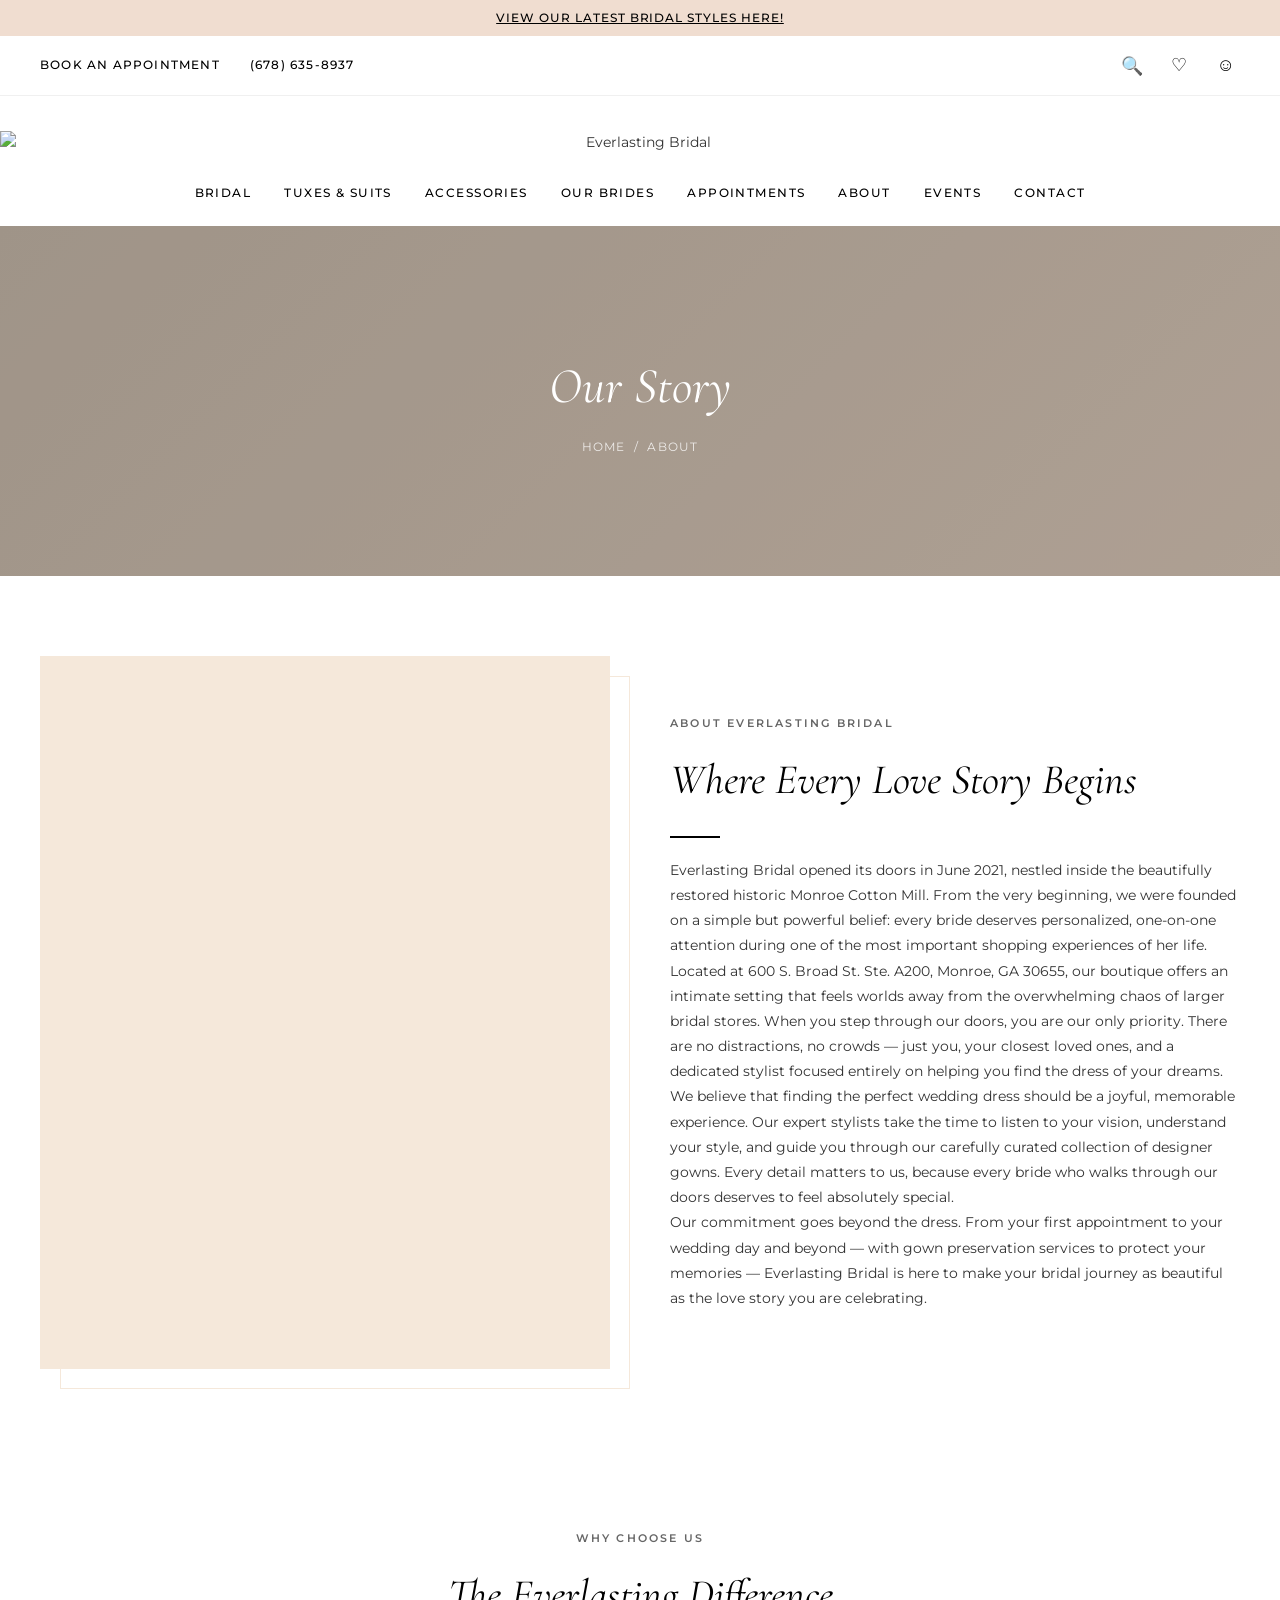
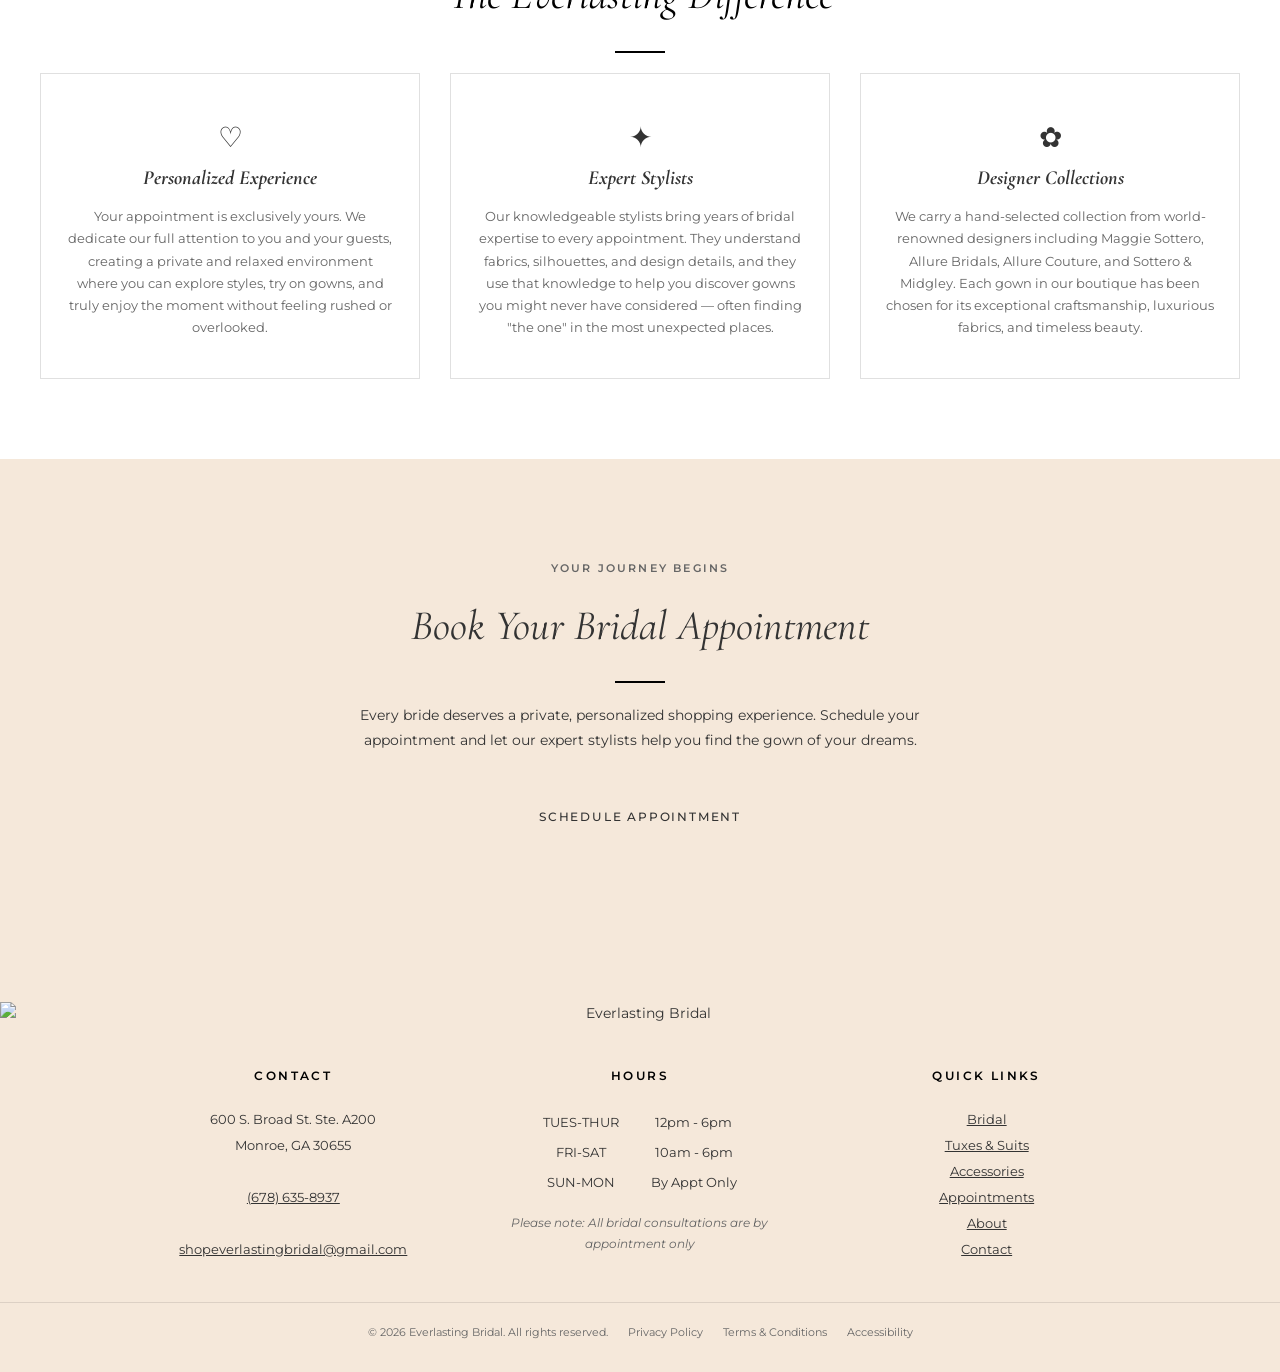
==== commit bf1e79c8: "Exact replica overhaul — matching original everlastingbridal.com - Restructured header: announcement" ====
--- a/about.html
+++ b/about.html
@@ -10,83 +10,76 @@
 </head>
 <body>
 
-  <!-- Top Bar -->
-  <div class="topbar">
-    <div class="container">
-      <div class="topbar__contact">
-        <a href="tel:6786358937">&#9742; (678) 635-8937</a>
-        <a href="mailto:shopeverlastingbridal@gmail.com">&#9993; shopeverlastingbridal@gmail.com</a>
-      </div>
-      <div class="topbar__social">
-        <a href="https://fb.me/everlastingbridalmonroe" target="_blank" rel="noopener" aria-label="Facebook">Fb</a>
-        <a href="https://instagram.com/everlasting.bridal" target="_blank" rel="noopener" aria-label="Instagram">Ig</a>
-        <a href="https://pinterest.com/shopeverlastingbridal" target="_blank" rel="noopener" aria-label="Pinterest">Pi</a>
-        <a href="https://tiktok.com/@everlastingbridal" target="_blank" rel="noopener" aria-label="TikTok">Tk</a>
-      </div>
-    </div>
+  <!-- Announcement Bar -->
+  <div class="announcement-bar">
+    <a href="bridal.html">VIEW OUR LATEST BRIDAL STYLES HERE!</a>
   </div>
 
+  <!-- Utility Bar -->
+  <div class="utility-bar">
+    <div class="utility-bar__left">
+      <a href="appointments.html">BOOK AN APPOINTMENT</a>
+      <a href="tel:6786358937">(678) 635-8937</a>
+    </div>
+    <div class="utility-bar__right">
+      <button aria-label="Search">&#128269;</button>
+      <a href="#" aria-label="Wishlist">&#9825;</a>
+      <a href="#" aria-label="Account">&#9786;</a>
+    </div>
+  </div>
+
   <!-- Header -->
-  <header class="header">
-    <div class="container">
-      <a href="index.html" class="header__logo">
-        Everlasting Bridal
-        <span>Monroe, Georgia</span>
+  <header class="header" id="header">
+    <div class="header__logo-wrap">
+      <a href="index.html">
+        <img src="https://www.everlastingbridal.com/logos/main-logo" alt="Everlasting Bridal" class="header__logo">
       </a>
-
-      <button class="menu-toggle" aria-label="Toggle menu">
-        <span></span><span></span><span></span>
-      </button>
-
-      <nav class="nav">
-        <ul class="nav__list">
-          <li class="nav__item">
-            <a href="bridal.html" class="nav__link">Bridal</a>
-            <div class="nav__dropdown">
-              <a href="bridal.html">All Wedding Dresses</a>
-              <a href="bridal.html#designers">Our Designers</a>
-            </div>
-          </li>
-          <li class="nav__item">
-            <a href="tuxes.html" class="nav__link">Tuxes &amp; Suits</a>
-          </li>
-          <li class="nav__item">
-            <a href="accessories.html" class="nav__link">Accessories</a>
-          </li>
-          <li class="nav__item">
-            <a href="our-brides.html" class="nav__link">Our Brides</a>
-            <div class="nav__dropdown">
-              <a href="our-brides.html">Gallery</a>
-              <a href="testimonials.html">Testimonials</a>
-            </div>
-          </li>
-          <li class="nav__item">
-            <a href="appointments.html" class="nav__link">Appointments</a>
-          </li>
-          <li class="nav__item">
-            <a href="about.html" class="nav__link">About</a>
-            <div class="nav__dropdown">
-              <a href="about.html">Our Story</a>
-              <a href="faq.html">FAQ</a>
-            </div>
-          </li>
-          <li class="nav__item">
-            <a href="events.html" class="nav__link">Events</a>
-          </li>
-          <li class="nav__item">
-            <a href="contact.html" class="nav__link">Contact</a>
-          </li>
-        </ul>
-      </nav>
-
-      <div class="header__actions">
-        <button class="header__action-btn" aria-label="Search">&#128269;</button>
-        <button class="header__action-btn" aria-label="Wishlist">&#9825;</button>
-        <a href="appointments.html" class="btn btn--ghost" style="padding: 0.6rem 1.5rem; font-size: 0.7rem;">
-          <span>Book Now</span>
-        </a>
-      </div>
-    </div>
+    </div>
+
+    <button class="menu-toggle" aria-label="Toggle menu">
+      <span></span><span></span><span></span>
+    </button>
+
+    <nav class="nav" id="nav">
+      <ul class="nav__list">
+        <li class="nav__item">
+          <a href="bridal.html" class="nav__link">Bridal</a>
+          <div class="nav__dropdown">
+            <a href="bridal.html">All Wedding Dresses</a>
+            <a href="bridal.html#designers">Our Designers</a>
+          </div>
+        </li>
+        <li class="nav__item">
+          <a href="tuxes.html" class="nav__link">Tuxes &amp; Suits</a>
+        </li>
+        <li class="nav__item">
+          <a href="accessories.html" class="nav__link">Accessories</a>
+        </li>
+        <li class="nav__item">
+          <a href="our-brides.html" class="nav__link">Our Brides</a>
+          <div class="nav__dropdown">
+            <a href="our-brides.html">Gallery</a>
+            <a href="testimonials.html">Testimonials</a>
+          </div>
+        </li>
+        <li class="nav__item">
+          <a href="appointments.html" class="nav__link">Appointments</a>
+        </li>
+        <li class="nav__item">
+          <a href="about.html" class="nav__link">About</a>
+          <div class="nav__dropdown">
+            <a href="about.html">Our Story</a>
+            <a href="faq.html">FAQ</a>
+          </div>
+        </li>
+        <li class="nav__item">
+          <a href="events.html" class="nav__link">Events</a>
+        </li>
+        <li class="nav__item">
+          <a href="contact.html" class="nav__link">Contact</a>
+        </li>
+      </ul>
+    </nav>
   </header>
 
   <!-- Page Hero -->
@@ -177,82 +170,45 @@
 
   <!-- Footer -->
   <footer class="footer">
-    <div class="container">
-      <div class="footer__grid">
-        <div>
-          <div class="footer__brand">
-            Everlasting Bridal
-            <span>Monroe, Georgia</span>
-          </div>
-          <p class="footer__desc">
-            Your destination for wedding dresses, tuxedos, and formal wear in the heart of historic Monroe. Every bride deserves to feel beautiful.
-          </p>
-          <div class="footer__social">
-            <a href="https://fb.me/everlastingbridalmonroe" target="_blank" rel="noopener" aria-label="Facebook">Fb</a>
-            <a href="https://instagram.com/everlasting.bridal" target="_blank" rel="noopener" aria-label="Instagram">Ig</a>
-            <a href="https://pinterest.com/shopeverlastingbridal" target="_blank" rel="noopener" aria-label="Pinterest">Pi</a>
-            <a href="https://tiktok.com/@everlastingbridal" target="_blank" rel="noopener" aria-label="TikTok">Tk</a>
-          </div>
-        </div>
-
-        <div>
-          <h4 class="footer__heading">Quick Links</h4>
-          <ul class="footer__links">
-            <li><a href="bridal.html">Bridal Collection</a></li>
-            <li><a href="tuxes.html">Tuxes &amp; Suits</a></li>
-            <li><a href="accessories.html">Accessories</a></li>
-            <li><a href="our-brides.html">Our Brides</a></li>
-            <li><a href="appointments.html">Appointments</a></li>
-            <li><a href="events.html">Events</a></li>
-          </ul>
-        </div>
-
-        <div>
-          <h4 class="footer__heading">Information</h4>
-          <ul class="footer__links">
-            <li><a href="about.html">Our Story</a></li>
-            <li><a href="faq.html">FAQ</a></li>
-            <li><a href="contact.html">Contact Us</a></li>
-            <li><a href="testimonials.html">Testimonials</a></li>
-            <li><a href="#">Privacy Policy</a></li>
-            <li><a href="#">Terms &amp; Conditions</a></li>
-          </ul>
-        </div>
-
-        <div>
-          <h4 class="footer__heading">Visit Us</h4>
-          <ul class="footer__contact">
-            <li>
-              <span class="footer__contact-icon">&#9873;</span>
-              <span>600 S. Broad St. Ste. A200<br>Monroe, GA 30655</span>
-            </li>
-            <li>
-              <span class="footer__contact-icon">&#9742;</span>
-              <span>(678) 635-8937</span>
-            </li>
-            <li>
-              <span class="footer__contact-icon">&#9993;</span>
-              <span>shopeverlastingbridal@gmail.com</span>
-            </li>
-          </ul>
-
-          <h4 class="footer__heading" style="margin-top: 2rem;">Hours</h4>
-          <ul class="footer__links" style="font-size: 0.85rem;">
-            <li>Tue - Thu: 12pm - 6pm</li>
-            <li>Fri - Sat: 10am - 6pm</li>
-            <li>Sun - Mon: By Appointment</li>
-          </ul>
-        </div>
-      </div>
-
-      <div class="footer__bottom">
-        <p>&copy; 2026 Everlasting Bridal. All rights reserved.</p>
-        <div class="footer__bottom-links">
-          <a href="#">Privacy Policy</a>
-          <a href="#">Terms &amp; Conditions</a>
-          <a href="#">Accessibility</a>
-        </div>
-      </div>
+    <img src="https://www.everlastingbridal.com/Themes/EverlastingBridal/Content/img/logo-inverted.svg" alt="Everlasting Bridal" class="footer__logo">
+
+    <div class="footer__grid">
+      <div>
+        <h4 class="footer__heading">Contact</h4>
+        <div class="footer__text">
+          600 S. Broad St. Ste. A200<br>
+          Monroe, GA 30655<br><br>
+          <a href="tel:6786358937">(678) 635-8937</a><br><br>
+          <a href="mailto:shopeverlastingbridal@gmail.com">shopeverlastingbridal@gmail.com</a>
+        </div>
+      </div>
+      <div>
+        <h4 class="footer__heading">Hours</h4>
+        <table class="footer__hours">
+          <tr><td>TUES-THUR</td><td>12pm - 6pm</td></tr>
+          <tr><td>FRI-SAT</td><td>10am - 6pm</td></tr>
+          <tr><td>SUN-MON</td><td>By Appt Only</td></tr>
+        </table>
+        <p class="footer__note">Please note: All bridal consultations are by appointment only</p>
+      </div>
+      <div>
+        <h4 class="footer__heading">Quick Links</h4>
+        <div class="footer__text">
+          <a href="bridal.html">Bridal</a><br>
+          <a href="tuxes.html">Tuxes &amp; Suits</a><br>
+          <a href="accessories.html">Accessories</a><br>
+          <a href="appointments.html">Appointments</a><br>
+          <a href="about.html">About</a><br>
+          <a href="contact.html">Contact</a>
+        </div>
+      </div>
+    </div>
+
+    <div class="footer__bottom">
+      <span>&copy; 2026 Everlasting Bridal. All rights reserved.</span>
+      <a href="#">Privacy Policy</a>
+      <a href="#">Terms &amp; Conditions</a>
+      <a href="#">Accessibility</a>
     </div>
   </footer>
 
--- a/css/styles.css
+++ b/css/styles.css
@@ -1,46 +1,30 @@
 /* ============================================
-   Everlasting Bridal — Modern Romance Design
+   Everlasting Bridal — Exact Replica
    Built by CloudPulseAI
    ============================================ */
 
-@import url("https://fonts.googleapis.com/css2?family=Cormorant+Garamond:ital,wght@0,300;0,400;0,500;0,600;0,700;1,300;1,400;1,500&family=Jost:wght@300;400;500;600&family=Italiana&display=swap");
-
-/* --- Custom Properties --- */
+@import url("https://fonts.googleapis.com/css2?family=Montserrat:wght@300;400;500;600;700&family=Cormorant+Garamond:ital,wght@0,300;0,400;0,500;0,600;0,700;1,300;1,400;1,500&display=swap");
+
 :root {
-  --color-cream: #fffbf5;
-  --color-champagne: #f5ede3;
-  --color-blush: #e8d5c4;
-  --color-rose: #c4a07c;
-  --color-gold: #b08d57;
-  --color-gold-light: #d4b88c;
-  --color-sage: #8b9d83;
-  --color-sage-light: #c5d1bf;
-  --color-dusty-rose: #b4838d;
-  --color-charcoal: #2c2c2c;
-  --color-warm-gray: #6b6560;
-  --color-light-gray: #e8e4e0;
   --color-white: #ffffff;
-
-  --font-display: "Cormorant Garamond", "Georgia", serif;
-  --font-body: "Jost", "Helvetica Neue", sans-serif;
-  --font-accent: "Italiana", serif;
-
-  --header-height: 80px;
-  --topbar-height: 40px;
-  --max-width: 1320px;
-  --section-padding: 100px;
-
-  --shadow-sm: 0 2px 8px rgba(44, 44, 44, 0.06);
-  --shadow-md: 0 4px 20px rgba(44, 44, 44, 0.08);
-  --shadow-lg: 0 8px 40px rgba(44, 44, 44, 0.12);
-  --shadow-hover: 0 12px 48px rgba(44, 44, 44, 0.15);
-
-  --ease-out: cubic-bezier(0.25, 0.46, 0.45, 0.94);
+  --color-cream: #fffbf7;
+  --color-beige: #f5e8da;
+  --color-beige-light: #f9f1ea;
+  --color-black: #000000;
+  --color-text: #333333;
+  --color-gray: #666666;
+  --color-light-gray: #e0e0e0;
+  --color-pink-beige: #f0ddd0;
+
+  --font-body: "Montserrat", "Helvetica Neue", sans-serif;
+  --font-display: "Cormorant Garamond", Georgia, serif;
+
+  --max-width: 1400px;
   --ease-smooth: cubic-bezier(0.4, 0, 0.2, 1);
   --transition-base: 0.3s var(--ease-smooth);
 }
 
-/* --- Reset & Base --- */
+/* --- Reset --- */
 *,
 *::before,
 *::after {
@@ -48,47 +32,39 @@
   margin: 0;
   padding: 0;
 }
-
 html {
   scroll-behavior: smooth;
-  font-size: 16px;
   -webkit-font-smoothing: antialiased;
-  -moz-osx-font-smoothing: grayscale;
-}
-
+}
 body {
   font-family: var(--font-body);
-  font-weight: 300;
-  color: var(--color-charcoal);
-  background-color: var(--color-cream);
+  font-weight: 400;
+  color: var(--color-text);
+  background: var(--color-white);
   line-height: 1.7;
   overflow-x: hidden;
-}
-
+  font-size: 14px;
+}
 img {
   max-width: 100%;
   height: auto;
   display: block;
 }
-
 a {
   color: inherit;
   text-decoration: none;
   transition: color var(--transition-base);
 }
-
 ul,
 ol {
   list-style: none;
 }
-
 button {
   font-family: inherit;
   cursor: pointer;
   border: none;
   background: none;
 }
-
 input,
 textarea,
 select {
@@ -96,236 +72,139 @@
   font-size: inherit;
 }
 
-/* --- Typography --- */
-h1,
-h2,
-h3,
-h4,
-h5,
-h6 {
-  font-family: var(--font-display);
-  font-weight: 400;
-  line-height: 1.2;
-  letter-spacing: 0.01em;
-}
-
-h1 {
-  font-size: clamp(2.5rem, 5vw, 4.5rem);
-}
-h2 {
-  font-size: clamp(2rem, 4vw, 3.2rem);
-}
-h3 {
-  font-size: clamp(1.5rem, 3vw, 2rem);
-}
-h4 {
-  font-size: clamp(1.2rem, 2vw, 1.5rem);
-}
-
-p {
-  margin-bottom: 1em;
-}
-
-.section-label {
-  font-family: var(--font-body);
-  font-size: 0.75rem;
+/* --- Announcement Bar (very top) --- */
+.announcement-bar {
+  background: var(--color-pink-beige);
+  text-align: center;
+  padding: 8px 20px;
+  font-size: 12px;
+  letter-spacing: 0.08em;
+}
+.announcement-bar a {
+  color: var(--color-black);
+  text-decoration: underline;
   font-weight: 500;
-  letter-spacing: 0.25em;
-  text-transform: uppercase;
-  color: var(--color-gold);
-  margin-bottom: 1rem;
-  display: block;
-}
-
-.section-title {
-  font-family: var(--font-display);
-  font-size: clamp(2rem, 4vw, 3.2rem);
-  font-weight: 400;
-  color: var(--color-charcoal);
-  margin-bottom: 1.5rem;
-  font-style: italic;
-}
-
-.section-desc {
-  max-width: 600px;
-  margin: 0 auto 3rem;
-  color: var(--color-warm-gray);
-  font-size: 1.05rem;
-  line-height: 1.8;
-}
-
-.divider {
-  width: 60px;
-  height: 1px;
-  background: var(--color-gold);
-  margin: 2rem auto;
-}
-
-/* --- Layout --- */
-.container {
-  max-width: var(--max-width);
-  margin: 0 auto;
-  padding: 0 2rem;
-}
-
-.section {
-  padding: var(--section-padding) 0;
-}
-
-.section--alt {
-  background-color: var(--color-champagne);
-}
-
-.text-center {
+  text-transform: uppercase;
+}
+.announcement-bar a:hover {
+  color: var(--color-gray);
+}
+
+/* --- Utility Bar --- */
+.utility-bar {
+  display: flex;
+  justify-content: space-between;
+  align-items: center;
+  padding: 10px 40px;
+  border-bottom: 1px solid #f0f0f0;
+  font-size: 12px;
+  letter-spacing: 0.1em;
+  text-transform: uppercase;
+  font-weight: 500;
+}
+.utility-bar__left {
+  display: flex;
+  gap: 30px;
+  align-items: center;
+}
+.utility-bar__left a {
+  color: var(--color-black);
+}
+.utility-bar__left a:hover {
+  color: var(--color-gray);
+}
+.utility-bar__right {
+  display: flex;
+  gap: 20px;
+  align-items: center;
+}
+.utility-bar__right button,
+.utility-bar__right a {
+  color: var(--color-black);
+  font-size: 18px;
+  padding: 4px;
+  transition: opacity var(--transition-base);
+}
+.utility-bar__right button:hover,
+.utility-bar__right a:hover {
+  opacity: 0.6;
+}
+
+/* --- Header / Logo --- */
+.header {
   text-align: center;
-}
-
-/* --- Top Bar --- */
-.topbar {
-  background: var(--color-charcoal);
-  color: var(--color-champagne);
-  height: var(--topbar-height);
-  display: flex;
-  align-items: center;
-  font-size: 0.8rem;
-  letter-spacing: 0.05em;
+  padding: 20px 0 0;
+  background: var(--color-white);
   position: relative;
-  z-index: 1001;
-}
-
-.topbar .container {
-  display: flex;
-  justify-content: space-between;
-  align-items: center;
-  width: 100%;
-}
-
-.topbar__contact {
-  display: flex;
-  gap: 2rem;
-  align-items: center;
-}
-
-.topbar__contact a {
-  color: var(--color-champagne);
-  display: flex;
-  align-items: center;
-  gap: 0.4rem;
-  transition: color var(--transition-base);
-}
-
-.topbar__contact a:hover {
-  color: var(--color-gold-light);
-}
-
-.topbar__social {
-  display: flex;
-  gap: 1.2rem;
-  align-items: center;
-}
-
-.topbar__social a {
-  color: var(--color-champagne);
-  font-size: 0.9rem;
-  transition: color var(--transition-base);
-}
-
-.topbar__social a:hover {
-  color: var(--color-gold-light);
-}
-
-/* --- Header / Navigation --- */
-.header {
+  z-index: 100;
+}
+
+.header--sticky {
   position: sticky;
   top: 0;
   z-index: 1000;
-  background: rgba(255, 251, 245, 0.92);
-  backdrop-filter: blur(20px);
-  -webkit-backdrop-filter: blur(20px);
-  border-bottom: 1px solid rgba(176, 141, 87, 0.1);
-  transition:
-    box-shadow var(--transition-base),
-    background var(--transition-base);
-}
-
-.header.scrolled {
-  box-shadow: var(--shadow-md);
-  background: rgba(255, 251, 245, 0.97);
-}
-
-.header .container {
-  display: flex;
-  justify-content: space-between;
-  align-items: center;
-  height: var(--header-height);
-}
-
-.header__logo {
-  font-family: var(--font-accent);
-  font-size: 1.6rem;
-  letter-spacing: 0.08em;
-  color: var(--color-charcoal);
-  white-space: nowrap;
-}
-
-.header__logo span {
+  background: var(--color-white);
+  box-shadow: 0 2px 10px rgba(0, 0, 0, 0.05);
+}
+
+.header--sticky .header__logo-wrap {
+  display: none;
+}
+.header--sticky .nav {
+  padding: 0;
+}
+.header--sticky .header__inner {
+  display: flex;
+  align-items: center;
+  justify-content: center;
+  gap: 20px;
+  padding: 10px 40px;
+}
+.header--sticky .header__logo-sm {
   display: block;
-  font-family: var(--font-body);
-  font-size: 0.6rem;
-  letter-spacing: 0.35em;
-  text-transform: uppercase;
-  color: var(--color-gold);
-  margin-top: -2px;
-}
-
+  height: 40px;
+}
+
+.header__logo-sm {
+  display: none;
+}
+
+.header__logo-wrap {
+  padding: 15px 0 10px;
+}
+.header__logo-wrap img {
+  margin: 0 auto;
+  max-height: 90px;
+  width: auto;
+}
+
+/* --- Navigation --- */
 .nav {
-  display: flex;
-  align-items: center;
-}
-
+  padding: 10px 0 15px;
+}
 .nav__list {
   display: flex;
-  gap: 0.3rem;
-  align-items: center;
-}
-
+  justify-content: center;
+  gap: 5px;
+  align-items: center;
+  flex-wrap: wrap;
+}
 .nav__item {
   position: relative;
 }
-
 .nav__link {
   font-family: var(--font-body);
-  font-size: 0.82rem;
-  font-weight: 400;
-  letter-spacing: 0.1em;
-  text-transform: uppercase;
-  padding: 0.5rem 1rem;
-  color: var(--color-charcoal);
-  position: relative;
+  font-size: 12px;
+  font-weight: 500;
+  letter-spacing: 0.12em;
+  text-transform: uppercase;
+  padding: 8px 14px;
+  color: var(--color-black);
+  display: block;
   transition: color var(--transition-base);
 }
-
-.nav__link::after {
-  content: "";
-  position: absolute;
-  bottom: 0;
-  left: 50%;
-  width: 0;
-  height: 1px;
-  background: var(--color-gold);
-  transition:
-    width 0.4s var(--ease-out),
-    left 0.4s var(--ease-out);
-}
-
-.nav__link:hover::after,
-.nav__link.active::after {
-  width: 60%;
-  left: 20%;
-}
-
 .nav__link:hover {
-  color: var(--color-gold);
+  color: var(--color-gray);
 }
 
 /* Dropdown */
@@ -333,71 +212,34 @@
   position: absolute;
   top: 100%;
   left: 0;
-  min-width: 220px;
+  min-width: 200px;
   background: var(--color-white);
-  border: 1px solid var(--color-light-gray);
-  box-shadow: var(--shadow-lg);
-  padding: 0.8rem 0;
+  border: 1px solid #eee;
+  box-shadow: 0 8px 30px rgba(0, 0, 0, 0.08);
+  padding: 8px 0;
   opacity: 0;
   visibility: hidden;
-  transform: translateY(8px);
-  transition: all 0.3s var(--ease-out);
-}
-
+  transform: translateY(5px);
+  transition: all 0.25s ease;
+  z-index: 999;
+}
 .nav__item:hover .nav__dropdown {
   opacity: 1;
   visibility: visible;
   transform: translateY(0);
 }
-
 .nav__dropdown a {
   display: block;
-  padding: 0.6rem 1.5rem;
-  font-size: 0.85rem;
-  letter-spacing: 0.05em;
-  color: var(--color-charcoal);
-  transition: all var(--transition-base);
-}
-
+  padding: 8px 20px;
+  font-size: 12px;
+  letter-spacing: 0.08em;
+  text-transform: uppercase;
+  font-weight: 400;
+  color: var(--color-text);
+}
 .nav__dropdown a:hover {
-  background: var(--color-champagne);
-  color: var(--color-gold);
-  padding-left: 2rem;
-}
-
-/* Header Actions */
-.header__actions {
-  display: flex;
-  gap: 1.2rem;
-  align-items: center;
-}
-
-.header__action-btn {
-  color: var(--color-charcoal);
-  font-size: 1.1rem;
-  padding: 0.4rem;
-  transition: color var(--transition-base);
-  position: relative;
-}
-
-.header__action-btn:hover {
-  color: var(--color-gold);
-}
-
-.header__action-btn .badge {
-  position: absolute;
-  top: -4px;
-  right: -6px;
-  background: var(--color-gold);
-  color: var(--color-white);
-  font-size: 0.6rem;
-  width: 16px;
-  height: 16px;
-  border-radius: 50%;
-  display: flex;
-  align-items: center;
-  justify-content: center;
-  font-weight: 600;
+  background: var(--color-beige-light);
+  color: var(--color-black);
 }
 
 /* Mobile Menu Toggle */
@@ -405,1112 +247,815 @@
   display: none;
   flex-direction: column;
   gap: 5px;
-  padding: 0.5rem;
+  padding: 8px;
   cursor: pointer;
-}
-
+  z-index: 1001;
+}
 .menu-toggle span {
   display: block;
-  width: 24px;
+  width: 22px;
   height: 1.5px;
-  background: var(--color-charcoal);
-  transition: all 0.3s var(--ease-out);
-}
-
+  background: var(--color-black);
+  transition: all 0.3s ease;
+}
 .menu-toggle.active span:nth-child(1) {
   transform: rotate(45deg) translate(4px, 5px);
 }
-
 .menu-toggle.active span:nth-child(2) {
   opacity: 0;
 }
-
 .menu-toggle.active span:nth-child(3) {
   transform: rotate(-45deg) translate(4px, -5px);
 }
 
-/* --- Hero Section --- */
+/* --- Hero Carousel --- */
 .hero {
   position: relative;
-  height: 90vh;
-  min-height: 600px;
-  max-height: 1000px;
+  width: 100%;
   overflow: hidden;
-  display: flex;
-  align-items: center;
-  justify-content: center;
-}
-
+}
 .hero__slides {
+  position: relative;
+  width: 100%;
+}
+.hero__slide {
+  display: none;
+  position: relative;
+  width: 100%;
+}
+.hero__slide.active {
+  display: block;
+}
+.hero__slide img {
+  width: 100%;
+  height: auto;
+  display: block;
+}
+.hero__slide-content {
   position: absolute;
-  inset: 0;
-  z-index: 0;
-}
-
-.hero__slide {
-  position: absolute;
-  inset: 0;
-  opacity: 0;
-  transition: opacity 1.2s ease;
-  background-size: cover;
-  background-position: center;
-}
-
-.hero__slide.active {
-  opacity: 1;
-}
-
-.hero__slide::after {
-  content: "";
-  position: absolute;
-  inset: 0;
-  background: linear-gradient(
-    135deg,
-    rgba(44, 44, 44, 0.55) 0%,
-    rgba(44, 44, 44, 0.25) 50%,
-    rgba(176, 141, 87, 0.15) 100%
-  );
-}
-
-.hero__slide--1 {
-  background: linear-gradient(
-    135deg,
-    #d4c5b5 0%,
-    #e8ddd3 30%,
-    #f0e6da 60%,
-    #c4a07c 100%
-  );
-}
-
-.hero__slide--2 {
-  background: linear-gradient(135deg, #c5d1bf 0%, #d4c5b5 40%, #e8d5c4 100%);
-}
-
-.hero__slide--3 {
-  background: linear-gradient(135deg, #b4838d 0%, #d4b88c 50%, #e8d5c4 100%);
-}
-
-.hero__content {
-  position: relative;
+  top: 50%;
+  left: 50%;
+  transform: translate(-50%, -50%);
+  text-align: center;
+  color: var(--color-black);
   z-index: 2;
-  text-align: center;
-  color: var(--color-white);
-  padding: 0 2rem;
-  max-width: 800px;
-}
-
-.hero__label {
+  background: rgba(255, 255, 255, 0.78);
+  padding: 45px 55px;
+  border: 1px solid rgba(255, 255, 255, 0.9);
+}
+.hero__slide-content h2 {
   font-family: var(--font-body);
-  font-size: 0.75rem;
-  font-weight: 500;
-  letter-spacing: 0.4em;
-  text-transform: uppercase;
-  margin-bottom: 1.5rem;
-  opacity: 0;
-  transform: translateY(20px);
-  animation: fadeUp 1s var(--ease-out) 0.3s forwards;
-}
-
-.hero__title {
+  font-size: clamp(28px, 5vw, 56px);
+  font-weight: 400;
+  letter-spacing: 0.15em;
+  text-transform: uppercase;
+  line-height: 1.2;
+  margin-bottom: 5px;
+}
+.hero__slide-content .hero__script {
   font-family: var(--font-display);
-  font-size: clamp(3rem, 6vw, 5.5rem);
-  font-weight: 300;
-  line-height: 1.1;
-  margin-bottom: 1.5rem;
-  opacity: 0;
-  transform: translateY(30px);
-  animation: fadeUp 1s var(--ease-out) 0.5s forwards;
-}
-
-.hero__title em {
+  font-size: clamp(24px, 4vw, 48px);
   font-style: italic;
   font-weight: 400;
-}
-
-.hero__subtitle {
-  font-size: 1.1rem;
-  font-weight: 300;
-  line-height: 1.7;
-  margin-bottom: 2.5rem;
-  opacity: 0;
-  transform: translateY(20px);
-  animation: fadeUp 1s var(--ease-out) 0.7s forwards;
-  max-width: 500px;
-  margin-left: auto;
-  margin-right: auto;
-}
-
-.hero__cta {
-  opacity: 0;
-  transform: translateY(20px);
-  animation: fadeUp 1s var(--ease-out) 0.9s forwards;
-  display: flex;
-  gap: 1rem;
-  justify-content: center;
-  flex-wrap: wrap;
-}
-
-.hero__dots {
+  letter-spacing: 0.02em;
+  text-transform: none;
+}
+.hero__slide-content .hero__line {
+  width: 60px;
+  height: 2px;
+  background: var(--color-black);
+  margin: 15px auto;
+}
+
+/* Hero Arrows */
+.hero__arrow {
   position: absolute;
-  bottom: 2.5rem;
-  left: 50%;
-  transform: translateX(-50%);
+  top: 50%;
+  transform: translateY(-50%);
   z-index: 3;
-  display: flex;
-  gap: 0.8rem;
-}
-
-.hero__dot {
-  width: 10px;
-  height: 10px;
-  border-radius: 50%;
-  background: rgba(255, 255, 255, 0.4);
+  background: none;
+  border: none;
+  color: var(--color-white);
+  font-size: 40px;
   cursor: pointer;
-  transition: all var(--transition-base);
-  border: 1px solid rgba(255, 255, 255, 0.6);
-}
-
-.hero__dot.active {
-  background: var(--color-white);
-  transform: scale(1.2);
+  padding: 20px;
+  opacity: 0.7;
+  transition: opacity var(--transition-base);
+  text-shadow: 0 2px 8px rgba(0, 0, 0, 0.3);
+}
+.hero__arrow:hover {
+  opacity: 1;
+}
+.hero__arrow--prev {
+  left: 15px;
+}
+.hero__arrow--next {
+  right: 15px;
 }
 
 /* --- Buttons --- */
 .btn {
-  display: inline-flex;
-  align-items: center;
-  justify-content: center;
-  gap: 0.5rem;
+  display: inline-block;
   font-family: var(--font-body);
-  font-size: 0.8rem;
+  font-size: 12px;
   font-weight: 500;
+  letter-spacing: 0.15em;
+  text-transform: uppercase;
+  padding: 14px 35px;
+  transition: all var(--transition-base);
+  text-align: center;
+}
+.btn--black {
+  background: var(--color-black);
+  color: var(--color-white);
+  border: 1px solid var(--color-black);
+}
+.btn--black:hover {
+  background: transparent;
+  color: var(--color-black);
+}
+.btn--outline {
+  background: transparent;
+  color: var(--color-black);
+  border: 1px solid var(--color-black);
+}
+.btn--outline:hover {
+  background: var(--color-black);
+  color: var(--color-white);
+}
+.btn--white {
+  background: var(--color-white);
+  color: var(--color-black);
+  border: 1px solid var(--color-black);
+}
+.btn--white:hover {
+  background: var(--color-black);
+  color: var(--color-white);
+}
+
+/* --- Layout --- */
+.container {
+  max-width: var(--max-width);
+  margin: 0 auto;
+  padding: 0 40px;
+}
+.section {
+  padding: 80px 0;
+}
+.section--beige {
+  background: var(--color-beige-light);
+}
+.text-center {
+  text-align: center;
+}
+
+/* --- Section Titles --- */
+.section-label {
+  font-family: var(--font-body);
+  font-size: 11px;
+  font-weight: 600;
   letter-spacing: 0.2em;
   text-transform: uppercase;
-  padding: 1rem 2.5rem;
-  border-radius: 0;
-  transition: all 0.4s var(--ease-out);
+  color: var(--color-gray);
+  margin-bottom: 12px;
+  display: block;
+}
+.section-title {
+  font-family: var(--font-display);
+  font-size: clamp(28px, 4vw, 42px);
+  font-weight: 400;
+  font-style: italic;
+  color: var(--color-black);
+  margin-bottom: 20px;
+}
+.section-desc {
+  max-width: 600px;
+  margin: 0 auto 40px;
+  color: var(--color-gray);
+  font-size: 14px;
+  line-height: 1.8;
+}
+.divider {
+  width: 50px;
+  height: 2px;
+  background: var(--color-black);
+  margin: 20px auto;
+}
+
+/* --- Collections (2 cards side by side) --- */
+.collections-grid {
+  display: grid;
+  grid-template-columns: 1fr 1fr;
+  gap: 30px;
+  padding: 0 40px;
+}
+.collection-card {
   position: relative;
   overflow: hidden;
-}
-
-.btn::before {
-  content: "";
-  position: absolute;
-  inset: 0;
-  background: var(--color-charcoal);
-  transform: scaleX(0);
-  transform-origin: right;
-  transition: transform 0.5s var(--ease-out);
-  z-index: 0;
-}
-
-.btn:hover::before {
-  transform: scaleX(1);
-  transform-origin: left;
-}
-
-.btn span {
-  position: relative;
-  z-index: 1;
-}
-
-.btn--primary {
-  background: var(--color-gold);
-  color: var(--color-white);
-  border: 1px solid var(--color-gold);
-}
-
-.btn--primary:hover {
-  border-color: var(--color-charcoal);
-  color: var(--color-white);
-}
-
-.btn--outline {
-  background: transparent;
-  color: var(--color-white);
-  border: 1px solid var(--color-white);
-}
-
-.btn--outline:hover {
-  color: var(--color-white);
-  border-color: var(--color-charcoal);
-}
-
-.btn--dark {
-  background: var(--color-charcoal);
-  color: var(--color-white);
-  border: 1px solid var(--color-charcoal);
-}
-
-.btn--dark::before {
-  background: var(--color-gold);
-}
-
-.btn--dark:hover {
-  border-color: var(--color-gold);
-}
-
-.btn--ghost {
-  background: transparent;
-  color: var(--color-gold);
-  border: 1px solid var(--color-gold);
-}
-
-.btn--ghost::before {
-  background: var(--color-gold);
-}
-
-.btn--ghost:hover {
-  color: var(--color-white);
-  border-color: var(--color-gold);
-}
-
-/* --- Collections Grid --- */
-.collections-grid {
-  display: grid;
-  grid-template-columns: repeat(3, 1fr);
-  gap: 2rem;
-}
-
-.collection-card {
-  position: relative;
+  cursor: pointer;
+}
+.collection-card img {
+  width: 100%;
   height: 500px;
-  overflow: hidden;
-  cursor: pointer;
-  group: true;
-}
-
-.collection-card__image {
-  position: absolute;
-  inset: 0;
-  background-size: cover;
-  background-position: center;
-  transition: transform 0.8s var(--ease-out);
-}
-
-.collection-card:hover .collection-card__image {
-  transform: scale(1.05);
-}
-
+  object-fit: cover;
+  transition: transform 0.6s ease;
+}
+.collection-card:hover img {
+  transform: scale(1.03);
+}
 .collection-card__overlay {
   position: absolute;
-  inset: 0;
-  background: linear-gradient(
-    to top,
-    rgba(44, 44, 44, 0.7) 0%,
-    rgba(44, 44, 44, 0.1) 60%
-  );
-  transition: background var(--transition-base);
-}
-
-.collection-card:hover .collection-card__overlay {
-  background: linear-gradient(
-    to top,
-    rgba(44, 44, 44, 0.8) 0%,
-    rgba(44, 44, 44, 0.2) 60%
-  );
-}
-
-.collection-card__content {
-  position: absolute;
-  bottom: 0;
-  left: 0;
-  right: 0;
-  padding: 2.5rem;
+  inset: 20px;
+  border: 1px dashed rgba(255, 255, 255, 0.6);
+  display: flex;
+  flex-direction: column;
+  align-items: center;
+  justify-content: flex-end;
+  padding-bottom: 40px;
+}
+.collection-card__title {
+  font-family: var(--font-body);
+  font-size: clamp(18px, 3vw, 28px);
+  font-weight: 400;
+  letter-spacing: 0.15em;
+  text-transform: uppercase;
   color: var(--color-white);
-  transform: translateY(20px);
-  transition: transform 0.5s var(--ease-out);
-}
-
-.collection-card:hover .collection-card__content {
-  transform: translateY(0);
-}
-
-.collection-card__title {
-  font-family: var(--font-display);
-  font-size: 1.8rem;
-  font-weight: 400;
-  margin-bottom: 0.5rem;
-  font-style: italic;
-}
-
-.collection-card__desc {
-  font-size: 0.9rem;
-  font-weight: 300;
-  opacity: 0;
-  transition: opacity 0.5s var(--ease-out);
-  margin-bottom: 1.5rem;
-}
-
-.collection-card:hover .collection-card__desc {
-  opacity: 1;
-}
-
-.collection-card__link {
-  font-size: 0.75rem;
-  letter-spacing: 0.2em;
-  text-transform: uppercase;
+  text-shadow: 0 2px 10px rgba(0, 0, 0, 0.3);
+  margin-bottom: 15px;
+}
+.collection-card__btn {
+  font-family: var(--font-body);
+  font-size: 11px;
   font-weight: 500;
-  display: inline-flex;
-  align-items: center;
-  gap: 0.5rem;
-  opacity: 0;
-  transform: translateX(-10px);
-  transition: all 0.5s var(--ease-out);
-}
-
-.collection-card:hover .collection-card__link {
-  opacity: 1;
-  transform: translateX(0);
-}
-
-.collection-card__link::after {
-  content: "\2192";
-  transition: transform var(--transition-base);
-}
-
-.collection-card__link:hover::after {
-  transform: translateX(4px);
-}
-
-/* Collection card gradient backgrounds */
-.collection-card--bridal .collection-card__image {
-  background: linear-gradient(160deg, #f5ede3, #e8d5c4, #d4b88c);
-}
-.collection-card--tuxes .collection-card__image {
-  background: linear-gradient(160deg, #2c2c2c, #4a4540, #6b6560);
-}
-.collection-card--accessories .collection-card__image {
-  background: linear-gradient(160deg, #c5d1bf, #8b9d83, #b4838d);
-}
-
-/* --- Designers Section --- */
+  letter-spacing: 0.12em;
+  text-transform: uppercase;
+  padding: 12px 28px;
+  background: var(--color-white);
+  color: var(--color-black);
+  border: none;
+  transition: all var(--transition-base);
+}
+.collection-card__btn:hover {
+  background: var(--color-black);
+  color: var(--color-white);
+}
+
+/* --- Designers Grid --- */
 .designers-grid {
   display: grid;
   grid-template-columns: repeat(4, 1fr);
-  gap: 2rem;
-}
-
+  gap: 25px;
+}
 .designer-card {
   text-align: center;
-  padding: 3rem 2rem;
-  background: var(--color-white);
+  padding: 35px 20px;
   border: 1px solid var(--color-light-gray);
-  transition: all 0.5s var(--ease-out);
-  position: relative;
-  overflow: hidden;
-}
-
-.designer-card::before {
-  content: "";
-  position: absolute;
-  bottom: 0;
-  left: 0;
-  right: 0;
-  height: 2px;
-  background: var(--color-gold);
-  transform: scaleX(0);
-  transition: transform 0.5s var(--ease-out);
-}
-
-.designer-card:hover::before {
-  transform: scaleX(1);
-}
-
+  transition: all 0.4s ease;
+}
 .designer-card:hover {
-  box-shadow: var(--shadow-hover);
-  transform: translateY(-4px);
-  border-color: transparent;
-}
-
+  box-shadow: 0 8px 30px rgba(0, 0, 0, 0.08);
+  transform: translateY(-3px);
+}
 .designer-card__logo {
   font-family: var(--font-display);
-  font-size: 1.6rem;
+  font-size: 22px;
   font-style: italic;
-  color: var(--color-charcoal);
-  margin-bottom: 1rem;
-}
-
+  color: var(--color-black);
+  margin-bottom: 10px;
+}
 .designer-card__desc {
-  font-size: 0.85rem;
-  color: var(--color-warm-gray);
+  font-size: 13px;
+  color: var(--color-gray);
   line-height: 1.6;
 }
 
 /* --- Testimonials --- */
 .testimonials {
-  background: var(--color-charcoal);
-  color: var(--color-champagne);
-}
-
-.testimonials .section-label {
-  color: var(--color-gold-light);
-}
-.testimonials .section-title {
-  color: var(--color-champagne);
-}
-
+  background: var(--color-beige-light);
+}
 .testimonial-carousel {
   position: relative;
-  max-width: 800px;
+  max-width: 700px;
   margin: 0 auto;
   overflow: hidden;
 }
-
 .testimonial-track {
   display: flex;
-  transition: transform 0.6s var(--ease-out);
-}
-
+  transition: transform 0.5s ease;
+}
 .testimonial-card {
   min-width: 100%;
-  padding: 0 2rem;
+  padding: 0 30px;
   text-align: center;
 }
-
 .testimonial-card__quote {
   font-family: var(--font-display);
-  font-size: 1.8rem;
-  font-weight: 300;
+  font-size: 22px;
+  font-weight: 400;
   font-style: italic;
-  line-height: 1.5;
-  margin-bottom: 2rem;
+  line-height: 1.6;
+  color: var(--color-text);
+  margin-bottom: 25px;
   position: relative;
 }
-
 .testimonial-card__quote::before {
   content: "\201C";
+  font-size: 80px;
   font-family: var(--font-display);
-  font-size: 6rem;
-  color: var(--color-gold);
+  color: var(--color-beige);
   position: absolute;
-  top: -2.5rem;
+  top: -30px;
   left: 50%;
   transform: translateX(-50%);
-  opacity: 0.3;
   line-height: 1;
-}
-
+  z-index: 0;
+}
 .testimonial-card__author {
-  font-family: var(--font-body);
-  font-size: 0.85rem;
+  font-size: 12px;
   letter-spacing: 0.15em;
   text-transform: uppercase;
-  color: var(--color-gold-light);
-}
-
+  color: var(--color-gray);
+  font-weight: 500;
+}
 .testimonial-nav {
   display: flex;
   justify-content: center;
-  gap: 1rem;
-  margin-top: 3rem;
-}
-
+  gap: 15px;
+  margin-top: 30px;
+}
 .testimonial-nav button {
   width: 40px;
   height: 40px;
-  border: 1px solid rgba(212, 184, 140, 0.3);
-  color: var(--color-champagne);
+  border: 1px solid var(--color-light-gray);
+  color: var(--color-text);
+  font-size: 16px;
+  transition: all var(--transition-base);
   display: flex;
   align-items: center;
   justify-content: center;
-  font-size: 1.2rem;
-  transition: all var(--transition-base);
-}
-
+}
 .testimonial-nav button:hover {
-  background: var(--color-gold);
-  border-color: var(--color-gold);
+  background: var(--color-black);
+  color: var(--color-white);
+  border-color: var(--color-black);
 }
 
 /* --- Appointment CTA --- */
 .appointment-cta {
-  position: relative;
-  padding: 120px 0;
+  padding: 100px 40px;
   text-align: center;
-  background: linear-gradient(
-    135deg,
-    var(--color-blush),
-    var(--color-champagne),
-    var(--color-sage-light)
-  );
-  overflow: hidden;
-}
-
-.appointment-cta::before {
-  content: "";
-  position: absolute;
-  inset: 0;
-  background: url("data:image/svg+xml,%3Csvg width='60' height='60' viewBox='0 0 60 60' xmlns='http://www.w3.org/2000/svg'%3E%3Cg fill='none' fill-rule='evenodd'%3E%3Cg fill='%23B08D57' fill-opacity='0.04'%3E%3Cpath d='M36 34v-4h-2v4h-4v2h4v4h2v-4h4v-2h-4zm0-30V0h-2v4h-4v2h4v4h2V6h4V4h-4zM6 34v-4H4v4H0v2h4v4h2v-4h4v-2H6zM6 4V0H4v4H0v2h4v4h2V6h4V4H6z'/%3E%3C/g%3E%3C/g%3E%3C/svg%3E");
-}
-
-.appointment-cta__content {
-  position: relative;
-  z-index: 1;
+  background: var(--color-beige);
 }
 
 /* --- Preservation Section --- */
 .preservation {
   display: grid;
   grid-template-columns: 1fr 1fr;
-  gap: 0;
-  min-height: 500px;
-}
-
+  min-height: 450px;
+}
 .preservation__image {
-  background: linear-gradient(
-    135deg,
-    var(--color-champagne),
-    var(--color-blush)
-  );
-  display: flex;
-  align-items: center;
-  justify-content: center;
-  font-family: var(--font-display);
-  font-size: 4rem;
-  font-style: italic;
-  color: var(--color-gold);
-  opacity: 0.3;
-}
-
+  background-size: cover;
+  background-position: center;
+}
 .preservation__content {
   display: flex;
   flex-direction: column;
   justify-content: center;
-  padding: 4rem 5rem;
+  padding: 60px 80px;
   background: var(--color-white);
 }
 
 /* --- Events --- */
 .event-card {
   display: grid;
-  grid-template-columns: 120px 1fr;
-  gap: 2rem;
-  padding: 2rem 0;
+  grid-template-columns: 100px 1fr;
+  gap: 25px;
+  padding: 25px 0;
   border-bottom: 1px solid var(--color-light-gray);
   align-items: center;
-  transition: all var(--transition-base);
-}
-
+}
 .event-card:hover {
-  padding-left: 1rem;
-}
-
+  padding-left: 10px;
+  transition: padding 0.3s ease;
+}
 .event-card__date {
   text-align: center;
-  background: var(--color-champagne);
-  padding: 1.5rem;
-}
-
+  padding: 15px;
+  background: var(--color-beige-light);
+}
 .event-card__month {
-  font-family: var(--font-body);
-  font-size: 0.7rem;
-  letter-spacing: 0.2em;
-  text-transform: uppercase;
-  color: var(--color-gold);
-  font-weight: 500;
-}
-
+  font-size: 11px;
+  letter-spacing: 0.15em;
+  text-transform: uppercase;
+  font-weight: 600;
+  color: var(--color-gray);
+}
 .event-card__day {
   font-family: var(--font-display);
-  font-size: 2.5rem;
-  color: var(--color-charcoal);
+  font-size: 32px;
+  color: var(--color-black);
   line-height: 1;
 }
-
 .event-card__title {
   font-family: var(--font-display);
-  font-size: 1.4rem;
+  font-size: 20px;
   font-style: italic;
-  margin-bottom: 0.3rem;
-}
-
+  margin-bottom: 4px;
+}
 .event-card__desc {
-  font-size: 0.9rem;
-  color: var(--color-warm-gray);
+  font-size: 13px;
+  color: var(--color-gray);
 }
 
 /* --- Instagram Grid --- */
+.instagram-section {
+  padding: 60px 0 0;
+}
 .instagram-grid {
   display: grid;
-  grid-template-columns: repeat(6, 1fr);
+  grid-template-columns: repeat(5, 1fr);
   gap: 4px;
 }
-
 .instagram-item {
   aspect-ratio: 1;
   overflow: hidden;
   position: relative;
   cursor: pointer;
 }
-
-.instagram-item__image {
+.instagram-item img {
   width: 100%;
   height: 100%;
   object-fit: cover;
-  transition: transform 0.6s var(--ease-out);
-}
-
-.instagram-item__bg {
-  width: 100%;
-  height: 100%;
-  transition: transform 0.6s var(--ease-out);
-}
-
-.instagram-item:hover .instagram-item__image,
-.instagram-item:hover .instagram-item__bg {
-  transform: scale(1.08);
-}
-
+  transition: transform 0.5s ease;
+}
+.instagram-item:hover img {
+  transform: scale(1.05);
+}
 .instagram-item__overlay {
   position: absolute;
   inset: 0;
-  background: rgba(44, 44, 44, 0.5);
+  background: rgba(0, 0, 0, 0.3);
   display: flex;
   align-items: center;
   justify-content: center;
   opacity: 0;
   transition: opacity var(--transition-base);
-  color: var(--color-white);
-  font-size: 1.3rem;
-}
-
+  color: white;
+  font-size: 20px;
+}
 .instagram-item:hover .instagram-item__overlay {
   opacity: 1;
 }
 
 /* --- Newsletter --- */
 .newsletter {
-  background: var(--color-charcoal);
-  padding: 80px 0;
+  background: var(--color-white);
+  padding: 60px 0;
   text-align: center;
-  color: var(--color-champagne);
-}
-
+}
+.newsletter h3 {
+  font-family: var(--font-body);
+  font-size: 13px;
+  letter-spacing: 0.2em;
+  text-transform: uppercase;
+  font-weight: 500;
+  margin-bottom: 20px;
+}
 .newsletter__form {
   display: flex;
-  max-width: 500px;
-  margin: 2rem auto 0;
-  border: 1px solid rgba(212, 184, 140, 0.3);
-}
-
+  max-width: 400px;
+  margin: 0 auto;
+  border-bottom: 1px solid var(--color-black);
+}
 .newsletter__input {
   flex: 1;
-  padding: 1rem 1.5rem;
+  padding: 10px 0;
   background: transparent;
   border: none;
-  color: var(--color-champagne);
-  font-size: 0.9rem;
+  font-size: 13px;
   letter-spacing: 0.05em;
   outline: none;
-}
-
+  color: var(--color-text);
+}
 .newsletter__input::placeholder {
-  color: rgba(245, 237, 227, 0.4);
-}
-
+  color: #999;
+}
 .newsletter__btn {
-  padding: 1rem 2rem;
-  background: var(--color-gold);
-  color: var(--color-white);
-  font-family: var(--font-body);
-  font-size: 0.75rem;
-  font-weight: 500;
-  letter-spacing: 0.2em;
-  text-transform: uppercase;
-  transition: background var(--transition-base);
-}
-
+  padding: 10px;
+  background: transparent;
+  color: var(--color-black);
+  font-size: 14px;
+  cursor: pointer;
+  transition: opacity var(--transition-base);
+}
 .newsletter__btn:hover {
-  background: var(--color-rose);
+  opacity: 0.6;
 }
 
 /* --- Footer --- */
 .footer {
-  background: var(--color-charcoal);
-  color: var(--color-champagne);
-  padding: 80px 0 0;
-  border-top: 1px solid rgba(176, 141, 87, 0.15);
-}
-
+  background: var(--color-beige);
+  padding: 60px 0 30px;
+  text-align: center;
+}
+.footer__logo {
+  margin: 0 auto 40px;
+  max-height: 80px;
+}
 .footer__grid {
   display: grid;
-  grid-template-columns: 2fr 1fr 1fr 1.5fr;
-  gap: 4rem;
-  padding-bottom: 60px;
-}
-
-.footer__brand {
-  font-family: var(--font-accent);
-  font-size: 1.4rem;
-  margin-bottom: 1.5rem;
-  letter-spacing: 0.08em;
-}
-
-.footer__brand span {
-  display: block;
-  font-family: var(--font-body);
-  font-size: 0.6rem;
-  letter-spacing: 0.35em;
-  text-transform: uppercase;
-  color: var(--color-gold);
-}
-
-.footer__desc {
-  font-size: 0.9rem;
-  color: rgba(245, 237, 227, 0.6);
-  line-height: 1.8;
-  margin-bottom: 2rem;
-}
-
-.footer__social {
-  display: flex;
-  gap: 1rem;
-}
-
-.footer__social a {
-  width: 40px;
-  height: 40px;
-  border: 1px solid rgba(212, 184, 140, 0.2);
-  display: flex;
-  align-items: center;
-  justify-content: center;
-  color: var(--color-champagne);
-  font-size: 0.9rem;
-  transition: all var(--transition-base);
-}
-
-.footer__social a:hover {
-  background: var(--color-gold);
-  border-color: var(--color-gold);
-}
-
+  grid-template-columns: 1fr 1fr 1fr;
+  gap: 40px;
+  max-width: 1000px;
+  margin: 0 auto 40px;
+  text-align: center;
+}
 .footer__heading {
   font-family: var(--font-body);
-  font-size: 0.75rem;
+  font-size: 12px;
   letter-spacing: 0.2em;
   text-transform: uppercase;
-  color: var(--color-gold-light);
-  margin-bottom: 1.5rem;
-  font-weight: 500;
-}
-
-.footer__links li {
-  margin-bottom: 0.8rem;
-}
-
-.footer__links a {
-  font-size: 0.9rem;
-  color: rgba(245, 237, 227, 0.6);
-  transition: all var(--transition-base);
-}
-
-.footer__links a:hover {
-  color: var(--color-champagne);
-  padding-left: 0.5rem;
-}
-
-.footer__contact li {
-  display: flex;
-  gap: 0.8rem;
-  margin-bottom: 1rem;
-  font-size: 0.9rem;
-  color: rgba(245, 237, 227, 0.6);
-}
-
-.footer__contact-icon {
-  color: var(--color-gold-light);
-  min-width: 20px;
-}
-
+  font-weight: 600;
+  color: var(--color-black);
+  margin-bottom: 20px;
+}
+.footer__text {
+  font-size: 13px;
+  color: var(--color-text);
+  line-height: 2;
+}
+.footer__text a {
+  text-decoration: underline;
+}
+.footer__text a:hover {
+  color: var(--color-gray);
+}
+.footer__social {
+  display: flex;
+  justify-content: center;
+  gap: 18px;
+  margin-top: 15px;
+}
+.footer__social a {
+  font-size: 18px;
+  color: var(--color-black);
+  transition: opacity var(--transition-base);
+}
+.footer__social a:hover {
+  opacity: 0.6;
+}
+.footer__hours td {
+  padding: 3px 15px;
+  font-size: 13px;
+  color: var(--color-text);
+}
+.footer__hours {
+  margin: 0 auto;
+}
+.footer__note {
+  font-size: 12px;
+  color: var(--color-gray);
+  margin-top: 15px;
+  font-style: italic;
+}
 .footer__bottom {
-  border-top: 1px solid rgba(176, 141, 87, 0.1);
-  padding: 2rem 0;
-  display: flex;
-  justify-content: space-between;
-  align-items: center;
-  font-size: 0.8rem;
-  color: rgba(245, 237, 227, 0.4);
-}
-
-.footer__bottom-links {
-  display: flex;
-  gap: 2rem;
-}
-
-.footer__bottom-links a {
-  color: rgba(245, 237, 227, 0.4);
-  transition: color var(--transition-base);
-}
-
-.footer__bottom-links a:hover {
-  color: var(--color-champagne);
-}
-
-/* --- Product Grid (bridal, accessories pages) --- */
+  border-top: 1px solid rgba(0, 0, 0, 0.1);
+  padding-top: 20px;
+  font-size: 11px;
+  color: var(--color-gray);
+  display: flex;
+  justify-content: center;
+  gap: 20px;
+  flex-wrap: wrap;
+}
+.footer__bottom a {
+  color: var(--color-gray);
+}
+.footer__bottom a:hover {
+  color: var(--color-black);
+}
+
+/* --- Product Grid --- */
 .product-grid {
   display: grid;
   grid-template-columns: repeat(3, 1fr);
-  gap: 2rem;
-}
-
+  gap: 25px;
+}
 .product-card {
   background: var(--color-white);
   overflow: hidden;
-  transition: all 0.5s var(--ease-out);
-}
-
+  transition: box-shadow 0.4s ease;
+}
 .product-card:hover {
-  box-shadow: var(--shadow-hover);
-  transform: translateY(-4px);
-}
-
+  box-shadow: 0 8px 30px rgba(0, 0, 0, 0.08);
+}
 .product-card__image {
   aspect-ratio: 3/4;
   overflow: hidden;
   position: relative;
-}
-
+  background: var(--color-beige-light);
+}
+.product-card__image img {
+  width: 100%;
+  height: 100%;
+  object-fit: cover;
+  transition: transform 0.5s ease;
+}
+.product-card:hover .product-card__image img {
+  transform: scale(1.03);
+}
 .product-card__img-bg {
   width: 100%;
   height: 100%;
   background: linear-gradient(
     160deg,
-    var(--color-champagne),
-    var(--color-blush)
+    var(--color-beige-light),
+    var(--color-beige)
   );
-  transition: transform 0.6s var(--ease-out);
-  display: flex;
-  align-items: center;
-  justify-content: center;
-  font-family: var(--font-display);
-  font-style: italic;
-  font-size: 1.2rem;
-  color: var(--color-gold);
-  opacity: 0.5;
-}
-
+  transition: transform 0.5s ease;
+}
 .product-card:hover .product-card__img-bg {
-  transform: scale(1.05);
-}
-
+  transform: scale(1.03);
+}
 .product-card__wishlist {
   position: absolute;
-  top: 1rem;
-  right: 1rem;
-  width: 36px;
-  height: 36px;
-  background: var(--color-white);
+  top: 12px;
+  right: 12px;
+  width: 32px;
+  height: 32px;
+  background: white;
   border-radius: 50%;
   display: flex;
   align-items: center;
   justify-content: center;
-  box-shadow: var(--shadow-sm);
+  box-shadow: 0 2px 8px rgba(0, 0, 0, 0.1);
   opacity: 0;
-  transition: all var(--transition-base);
-  font-size: 0.9rem;
-  color: var(--color-dusty-rose);
-}
-
+  transition: opacity var(--transition-base);
+  font-size: 14px;
+}
 .product-card:hover .product-card__wishlist {
   opacity: 1;
 }
-.product-card__wishlist:hover {
-  transform: scale(1.1);
-}
-
 .product-card__info {
-  padding: 1.5rem;
+  padding: 18px;
   text-align: center;
 }
-
 .product-card__designer {
-  font-size: 0.7rem;
-  letter-spacing: 0.2em;
-  text-transform: uppercase;
-  color: var(--color-gold);
-  font-weight: 500;
-  margin-bottom: 0.3rem;
-}
-
+  font-size: 10px;
+  letter-spacing: 0.15em;
+  text-transform: uppercase;
+  color: var(--color-gray);
+  font-weight: 600;
+  margin-bottom: 4px;
+}
 .product-card__name {
   font-family: var(--font-display);
-  font-size: 1.2rem;
+  font-size: 18px;
   font-style: italic;
-  color: var(--color-charcoal);
+  color: var(--color-black);
 }
 
 /* --- Page Hero (subpages) --- */
 .page-hero {
-  height: 400px;
+  height: 350px;
   display: flex;
   align-items: center;
   justify-content: center;
   text-align: center;
   position: relative;
   overflow: hidden;
-}
-
+  background-size: cover;
+  background-position: center;
+}
 .page-hero::after {
   content: "";
   position: absolute;
   inset: 0;
-  background: linear-gradient(
-    135deg,
-    rgba(44, 44, 44, 0.5),
-    rgba(44, 44, 44, 0.3)
-  );
-}
-
+  background: rgba(0, 0, 0, 0.25);
+}
 .page-hero__content {
   position: relative;
   z-index: 1;
   color: var(--color-white);
 }
-
 .page-hero__title {
   font-family: var(--font-display);
-  font-size: clamp(2.5rem, 5vw, 4rem);
-  font-weight: 300;
+  font-size: clamp(32px, 5vw, 50px);
+  font-weight: 400;
   font-style: italic;
-  margin-bottom: 0.5rem;
-}
-
+  margin-bottom: 8px;
+}
 .page-hero__breadcrumb {
-  font-size: 0.8rem;
+  font-size: 12px;
   letter-spacing: 0.1em;
-  opacity: 0.7;
-}
-
+  text-transform: uppercase;
+  opacity: 0.8;
+}
 .page-hero__breadcrumb a:hover {
   opacity: 1;
 }
 
 .page-hero--bridal {
-  background: linear-gradient(135deg, #e8d5c4, #d4b88c, #c4a07c);
+  background: linear-gradient(135deg, #d4c5b5, #c4a07c);
 }
 .page-hero--tuxes {
-  background: linear-gradient(135deg, #3d3d3d, #4a4540, #2c2c2c);
+  background: linear-gradient(135deg, #3d3d3d, #2c2c2c);
 }
 .page-hero--accessories {
-  background: linear-gradient(135deg, #c5d1bf, #8b9d83, #b4838d);
+  background: linear-gradient(135deg, #c5d1bf, #8b9d83);
 }
 .page-hero--brides {
-  background: linear-gradient(135deg, #e8d5c4, #b4838d, #c4a07c);
+  background: linear-gradient(135deg, #e8d5c4, #c4a07c);
 }
 .page-hero--about {
-  background: linear-gradient(135deg, #d4c5b5, #c5d1bf, #e8d5c4);
+  background: linear-gradient(135deg, #d4c5b5, #e8d5c4);
 }
 .page-hero--appointments {
-  background: linear-gradient(135deg, #b08d57, #d4b88c, #e8d5c4);
+  background: linear-gradient(135deg, #c4a07c, #e8d5c4);
 }
 .page-hero--events {
-  background: linear-gradient(135deg, #8b9d83, #c5d1bf, #e8d5c4);
+  background: linear-gradient(135deg, #8b9d83, #c5d1bf);
 }
 .page-hero--contact {
-  background: linear-gradient(135deg, #b4838d, #d4b88c, #e8d5c4);
+  background: linear-gradient(135deg, #b4838d, #e8d5c4);
 }
 .page-hero--faq {
-  background: linear-gradient(135deg, #d4b88c, #e8d5c4, #c5d1bf);
+  background: linear-gradient(135deg, #d4c5b5, #c5d1bf);
 }
 .page-hero--testimonials {
-  background: linear-gradient(135deg, #2c2c2c, #4a4540, #b08d57);
+  background: linear-gradient(135deg, #2c2c2c, #4a4540);
 }
 
 /* --- Filter Sidebar --- */
 .shop-layout {
   display: grid;
-  grid-template-columns: 260px 1fr;
-  gap: 3rem;
-}
-
-.filter-sidebar {
-  padding-top: 1rem;
-}
-
+  grid-template-columns: 240px 1fr;
+  gap: 40px;
+}
 .filter-group {
-  margin-bottom: 2rem;
-}
-
+  margin-bottom: 25px;
+}
 .filter-group__title {
-  font-family: var(--font-body);
-  font-size: 0.75rem;
-  letter-spacing: 0.2em;
-  text-transform: uppercase;
-  font-weight: 500;
-  color: var(--color-charcoal);
-  margin-bottom: 1rem;
-  padding-bottom: 0.8rem;
+  font-size: 11px;
+  letter-spacing: 0.18em;
+  text-transform: uppercase;
+  font-weight: 600;
+  margin-bottom: 12px;
+  padding-bottom: 10px;
   border-bottom: 1px solid var(--color-light-gray);
 }
-
 .filter-group label {
   display: flex;
   align-items: center;
-  gap: 0.8rem;
-  padding: 0.5rem 0;
-  font-size: 0.9rem;
-  color: var(--color-warm-gray);
+  gap: 8px;
+  padding: 5px 0;
+  font-size: 13px;
+  color: var(--color-gray);
   cursor: pointer;
-  transition: color var(--transition-base);
-}
-
+}
 .filter-group label:hover {
-  color: var(--color-charcoal);
-}
-
+  color: var(--color-black);
+}
 .filter-group input[type="checkbox"] {
-  width: 16px;
-  height: 16px;
-  accent-color: var(--color-gold);
-}
-
-/* --- Gallery Grid (Our Brides) --- */
+  accent-color: var(--color-black);
+}
+
+/* --- Gallery Grid --- */
 .gallery-grid {
   display: grid;
   grid-template-columns: repeat(4, 1fr);
-  gap: 0.5rem;
-}
-
+  gap: 5px;
+}
 .gallery-item {
   aspect-ratio: 3/4;
   overflow: hidden;
   position: relative;
   cursor: pointer;
 }
-
 .gallery-item__bg {
   width: 100%;
   height: 100%;
-  background: linear-gradient(
-    160deg,
-    var(--color-champagne),
-    var(--color-blush)
-  );
-  transition: transform 0.6s var(--ease-out);
-}
-
+  background: var(--color-beige-light);
+  transition: transform 0.5s ease;
+}
 .gallery-item:hover .gallery-item__bg {
-  transform: scale(1.05);
-}
-
+  transform: scale(1.04);
+}
 .gallery-item__overlay {
   position: absolute;
   inset: 0;
-  background: rgba(44, 44, 44, 0.4);
+  background: rgba(0, 0, 0, 0.3);
   display: flex;
   align-items: center;
   justify-content: center;
   opacity: 0;
   transition: opacity var(--transition-base);
-  color: var(--color-white);
-}
-
+  color: white;
+  font-size: 20px;
+}
 .gallery-item:hover .gallery-item__overlay {
   opacity: 1;
 }
-
-/* Wide items for visual interest */
 .gallery-item:nth-child(5) {
   grid-column: span 2;
 }
@@ -1518,94 +1063,79 @@
   grid-column: span 2;
 }
 
-/* --- Form Styles --- */
+/* --- Forms --- */
 .form-group {
-  margin-bottom: 1.5rem;
-}
-
+  margin-bottom: 20px;
+}
 .form-label {
   display: block;
-  font-size: 0.75rem;
-  letter-spacing: 0.15em;
-  text-transform: uppercase;
-  font-weight: 500;
-  color: var(--color-charcoal);
-  margin-bottom: 0.5rem;
-}
-
+  font-size: 11px;
+  letter-spacing: 0.12em;
+  text-transform: uppercase;
+  font-weight: 600;
+  margin-bottom: 6px;
+}
 .form-input,
 .form-select,
 .form-textarea {
   width: 100%;
-  padding: 1rem 1.2rem;
+  padding: 12px 15px;
   border: 1px solid var(--color-light-gray);
   background: var(--color-white);
-  color: var(--color-charcoal);
-  font-size: 0.95rem;
+  font-size: 14px;
+  outline: none;
   transition: border-color var(--transition-base);
-  outline: none;
-}
-
+}
 .form-input:focus,
 .form-select:focus,
 .form-textarea:focus {
-  border-color: var(--color-gold);
-}
-
+  border-color: var(--color-black);
+}
 .form-textarea {
   resize: vertical;
-  min-height: 150px;
-}
-
+  min-height: 130px;
+}
 .form-row {
   display: grid;
   grid-template-columns: 1fr 1fr;
-  gap: 1.5rem;
-}
-
-/* --- FAQ Accordion --- */
+  gap: 20px;
+}
+
+/* --- FAQ --- */
 .faq-item {
   border-bottom: 1px solid var(--color-light-gray);
 }
-
 .faq-question {
   width: 100%;
-  padding: 1.5rem 0;
+  padding: 20px 0;
   display: flex;
   justify-content: space-between;
   align-items: center;
   font-family: var(--font-display);
-  font-size: 1.2rem;
+  font-size: 20px;
   font-style: italic;
-  color: var(--color-charcoal);
   text-align: left;
   transition: color var(--transition-base);
 }
-
 .faq-question:hover {
-  color: var(--color-gold);
-}
-
+  color: var(--color-gray);
+}
 .faq-icon {
-  font-size: 1.5rem;
-  transition: transform 0.3s var(--ease-out);
-  color: var(--color-gold);
-}
-
+  font-size: 20px;
+  transition: transform 0.3s ease;
+}
 .faq-item.active .faq-icon {
   transform: rotate(45deg);
 }
-
 .faq-answer {
   max-height: 0;
   overflow: hidden;
-  transition: max-height 0.4s var(--ease-out);
-}
-
+  transition: max-height 0.4s ease;
+}
 .faq-answer__inner {
-  padding: 0 0 1.5rem;
-  font-size: 0.95rem;
-  color: var(--color-warm-gray);
+  padding: 0 0 20px;
+  font-size: 14px;
+  color: var(--color-gray);
   line-height: 1.8;
 }
 
@@ -1613,220 +1143,140 @@
 .about-grid {
   display: grid;
   grid-template-columns: 1fr 1fr;
-  gap: 5rem;
-  align-items: center;
-}
-
+  gap: 60px;
+  align-items: center;
+}
 .about-image {
   aspect-ratio: 4/5;
-  background: linear-gradient(
-    160deg,
-    var(--color-champagne),
-    var(--color-blush),
-    var(--color-sage-light)
-  );
+  background: var(--color-beige);
   position: relative;
 }
-
 .about-image::after {
   content: "";
   position: absolute;
-  top: 2rem;
-  left: 2rem;
-  right: -2rem;
-  bottom: -2rem;
-  border: 1px solid var(--color-gold);
+  top: 20px;
+  left: 20px;
+  right: -20px;
+  bottom: -20px;
+  border: 1px solid var(--color-beige);
   z-index: -1;
 }
 
-/* --- Contact Page --- */
+/* Why Choose Us */
+.why-grid {
+  display: grid;
+  grid-template-columns: repeat(3, 1fr);
+  gap: 30px;
+}
+.why-card {
+  text-align: center;
+  padding: 40px 25px;
+  border: 1px solid var(--color-light-gray);
+  transition: all 0.4s ease;
+}
+.why-card:hover {
+  box-shadow: 0 8px 30px rgba(0, 0, 0, 0.06);
+  transform: translateY(-3px);
+}
+.why-card__icon {
+  font-size: 28px;
+  margin-bottom: 15px;
+}
+.why-card__title {
+  font-family: var(--font-display);
+  font-size: 20px;
+  font-style: italic;
+  margin-bottom: 10px;
+}
+.why-card__desc {
+  font-size: 13px;
+  color: var(--color-gray);
+  line-height: 1.7;
+}
+
+/* --- Contact --- */
 .contact-grid {
   display: grid;
   grid-template-columns: 1fr 1fr;
-  gap: 5rem;
-}
-
+  gap: 60px;
+}
 .contact-info-card {
   display: flex;
-  gap: 1.5rem;
-  padding: 1.5rem 0;
+  gap: 15px;
+  padding: 18px 0;
   border-bottom: 1px solid var(--color-light-gray);
 }
-
 .contact-info-card__icon {
-  width: 50px;
-  height: 50px;
-  background: var(--color-champagne);
+  width: 44px;
+  height: 44px;
+  background: var(--color-beige-light);
   display: flex;
   align-items: center;
   justify-content: center;
-  color: var(--color-gold);
-  font-size: 1.2rem;
+  font-size: 18px;
   flex-shrink: 0;
 }
-
 .contact-info-card__title {
-  font-family: var(--font-body);
-  font-size: 0.75rem;
+  font-size: 10px;
   letter-spacing: 0.15em;
   text-transform: uppercase;
-  font-weight: 500;
-  color: var(--color-gold);
-  margin-bottom: 0.3rem;
-}
-
+  font-weight: 600;
+  color: var(--color-gray);
+  margin-bottom: 3px;
+}
 .contact-info-card__text {
-  font-size: 0.95rem;
-  color: var(--color-charcoal);
+  font-size: 14px;
   line-height: 1.6;
 }
-
 .hours-table {
   width: 100%;
-  margin-top: 2rem;
-}
-
-.hours-table tr td {
-  padding: 0.6rem 0;
+  margin-top: 20px;
+}
+.hours-table td {
+  padding: 5px 0;
+  font-size: 13px;
   border-bottom: 1px solid var(--color-light-gray);
-  font-size: 0.9rem;
-}
-
-.hours-table tr td:first-child {
+}
+.hours-table td:first-child {
   font-weight: 500;
-  color: var(--color-charcoal);
-}
-
-.hours-table tr td:last-child {
+}
+.hours-table td:last-child {
   text-align: right;
-  color: var(--color-warm-gray);
-}
-
-/* --- Map --- */
+  color: var(--color-gray);
+}
 .map-container {
   width: 100%;
-  height: 400px;
-  background: var(--color-champagne);
-  margin-top: 3rem;
-  position: relative;
+  height: 350px;
+  background: var(--color-beige-light);
+  margin-top: 40px;
   display: flex;
   align-items: center;
   justify-content: center;
   font-family: var(--font-display);
-  font-size: 1.5rem;
+  font-size: 20px;
   font-style: italic;
-  color: var(--color-gold);
-  opacity: 0.5;
-}
-
-/* --- Why Choose Us Cards --- */
-.why-grid {
-  display: grid;
-  grid-template-columns: repeat(3, 1fr);
-  gap: 2.5rem;
-}
-
-.why-card {
-  text-align: center;
-  padding: 3rem 2.5rem;
-  background: var(--color-white);
-  border: 1px solid var(--color-light-gray);
-  transition: all 0.5s var(--ease-out);
-  position: relative;
-  overflow: hidden;
-}
-
-.why-card::before {
-  content: "";
-  position: absolute;
-  bottom: 0;
-  left: 0;
-  right: 0;
-  height: 2px;
-  background: var(--color-gold);
-  transform: scaleX(0);
-  transition: transform 0.5s var(--ease-out);
-}
-
-.why-card:hover::before {
-  transform: scaleX(1);
-}
-
-.why-card:hover {
-  box-shadow: var(--shadow-hover);
-  transform: translateY(-4px);
-  border-color: transparent;
-}
-
-.why-card__icon {
-  font-size: 2rem;
-  color: var(--color-gold);
-  margin-bottom: 1.5rem;
-  display: block;
-}
-
-.why-card__title {
-  font-family: var(--font-display);
-  font-size: 1.5rem;
-  font-style: italic;
-  color: var(--color-charcoal);
-  margin-bottom: 1rem;
-}
-
-.why-card__desc {
-  font-size: 0.9rem;
-  color: var(--color-warm-gray);
-  line-height: 1.7;
-}
-
-/* --- Scroll Animations --- */
+  color: #ccc;
+}
+
+/* --- Scroll Reveal --- */
 .reveal {
   opacity: 0;
-  transform: translateY(30px);
+  transform: translateY(25px);
   transition:
-    opacity 0.8s var(--ease-out),
-    transform 0.8s var(--ease-out);
-}
-
+    opacity 0.7s ease,
+    transform 0.7s ease;
+}
 .reveal.visible {
   opacity: 1;
   transform: translateY(0);
 }
-
-.reveal-left {
-  opacity: 0;
-  transform: translateX(-30px);
-  transition:
-    opacity 0.8s var(--ease-out),
-    transform 0.8s var(--ease-out);
-}
-
-.reveal-left.visible {
-  opacity: 1;
-  transform: translateX(0);
-}
-
-.reveal-right {
-  opacity: 0;
-  transform: translateX(30px);
-  transition:
-    opacity 0.8s var(--ease-out),
-    transform 0.8s var(--ease-out);
-}
-
-.reveal-right.visible {
-  opacity: 1;
-  transform: translateX(0);
-}
-
 .stagger > * {
   opacity: 0;
-  transform: translateY(20px);
+  transform: translateY(15px);
   transition:
-    opacity 0.6s var(--ease-out),
-    transform 0.6s var(--ease-out);
-}
-
+    opacity 0.5s ease,
+    transform 0.5s ease;
+}
 .stagger.visible > *:nth-child(1) {
   transition-delay: 0.1s;
 }
@@ -1842,47 +1292,26 @@
 .stagger.visible > *:nth-child(5) {
   transition-delay: 0.5s;
 }
-.stagger.visible > *:nth-child(6) {
-  transition-delay: 0.6s;
-}
-
 .stagger.visible > * {
   opacity: 1;
   transform: translateY(0);
-}
-
-/* --- Keyframes --- */
-@keyframes fadeUp {
-  to {
-    opacity: 1;
-    transform: translateY(0);
-  }
-}
-
-@keyframes float {
-  0%,
-  100% {
-    transform: translateY(0);
-  }
-  50% {
-    transform: translateY(-8px);
-  }
 }
 
 /* --- Responsive --- */
 @media (max-width: 1024px) {
   .collections-grid {
     grid-template-columns: 1fr;
-  }
-  .collection-card {
+    padding: 0 20px;
+  }
+  .collection-card img {
     height: 400px;
   }
   .designers-grid {
     grid-template-columns: repeat(2, 1fr);
   }
   .footer__grid {
-    grid-template-columns: 1fr 1fr;
-    gap: 3rem;
+    grid-template-columns: 1fr;
+    gap: 30px;
   }
   .shop-layout {
     grid-template-columns: 1fr;
@@ -1891,11 +1320,11 @@
     grid-template-columns: 1fr;
   }
   .preservation__content {
-    padding: 3rem 2rem;
+    padding: 40px 30px;
   }
   .about-grid {
     grid-template-columns: 1fr;
-    gap: 3rem;
+    gap: 30px;
   }
   .contact-grid {
     grid-template-columns: 1fr;
@@ -1908,53 +1337,60 @@
   }
   .why-grid {
     grid-template-columns: 1fr;
-    gap: 2rem;
   }
 }
 
 @media (max-width: 768px) {
-  :root {
-    --section-padding: 60px;
-    --header-height: 70px;
-  }
-
-  .topbar__contact {
-    display: none;
-  }
-  .topbar {
-    justify-content: center;
-  }
-  .topbar .container {
-    justify-content: center;
-  }
-
+  body {
+    font-size: 13px;
+  }
+  .announcement-bar {
+    font-size: 10px;
+    padding: 6px 15px;
+  }
+  .utility-bar {
+    padding: 8px 20px;
+    font-size: 11px;
+  }
+  .utility-bar__left {
+    gap: 15px;
+  }
+  .container {
+    padding: 0 20px;
+  }
+  .section {
+    padding: 50px 0;
+  }
+
+  .menu-toggle {
+    display: flex;
+    position: absolute;
+    right: 20px;
+    top: 25px;
+  }
   .nav {
     display: none;
-  }
-  .nav.active {
-    display: flex;
     position: fixed;
     top: 0;
     left: 0;
     right: 0;
     bottom: 0;
-    background: var(--color-cream);
+    background: var(--color-white);
     z-index: 999;
     align-items: center;
     justify-content: center;
   }
-
+  .nav.active {
+    display: flex;
+  }
   .nav.active .nav__list {
     flex-direction: column;
-    gap: 0.5rem;
-    text-align: center;
-  }
-
+    gap: 5px;
+  }
   .nav.active .nav__link {
-    font-size: 1.2rem;
-    padding: 0.8rem 1rem;
-  }
-
+    font-size: 16px;
+    padding: 10px 20px;
+  }
   .nav.active .nav__dropdown {
     position: static;
     opacity: 1;
@@ -1962,46 +1398,25 @@
     transform: none;
     box-shadow: none;
     border: none;
-    background: transparent;
     padding: 0;
   }
 
-  .menu-toggle {
-    display: flex;
-    z-index: 1000;
-  }
-
-  .hero {
-    height: 80vh;
-    min-height: 500px;
-  }
-  .hero__title {
-    font-size: clamp(2rem, 8vw, 3.5rem);
-  }
-
+  .hero__arrow {
+    font-size: 28px;
+    padding: 10px;
+  }
   .collections-grid {
-    grid-template-columns: 1fr;
-  }
-  .collection-card {
-    height: 350px;
-  }
-  .collection-card__content {
-    transform: translateY(0);
-  }
-  .collection-card__desc {
-    opacity: 1;
-  }
-  .collection-card__link {
-    opacity: 1;
-    transform: none;
-  }
-
+    padding: 0 20px;
+  }
+  .collection-card img {
+    height: 300px;
+  }
   .designers-grid {
     grid-template-columns: 1fr;
   }
   .product-grid {
     grid-template-columns: repeat(2, 1fr);
-    gap: 1rem;
+    gap: 15px;
   }
   .gallery-grid {
     grid-template-columns: repeat(2, 1fr);
@@ -2010,40 +1425,27 @@
   .gallery-item:nth-child(10) {
     grid-column: span 1;
   }
-
   .event-card {
     grid-template-columns: 80px 1fr;
-    gap: 1rem;
-  }
-
-  .footer__grid {
-    grid-template-columns: 1fr;
-    gap: 2rem;
+    gap: 15px;
   }
   .footer__bottom {
     flex-direction: column;
-    gap: 1rem;
-    text-align: center;
-  }
-
+    gap: 8px;
+  }
   .form-row {
     grid-template-columns: 1fr;
   }
-
   .newsletter__form {
     flex-direction: column;
+    border-bottom: none;
   }
   .newsletter__input {
-    border-bottom: 1px solid rgba(212, 184, 140, 0.3);
-  }
-
-  .hero__cta {
-    flex-direction: column;
-    align-items: center;
-  }
-  .btn {
-    width: 100%;
-    max-width: 300px;
+    border-bottom: 1px solid var(--color-black);
+    margin-bottom: 10px;
+  }
+  .preservation__content {
+    padding: 30px 20px;
   }
 }
 
@@ -2052,11 +1454,13 @@
     grid-template-columns: 1fr;
   }
   .instagram-grid {
-    grid-template-columns: repeat(2, 1fr);
-  }
-}
-
-/* --- Utility --- */
+    grid-template-columns: repeat(3, 1fr);
+  }
+  .utility-bar__left a:first-child {
+    display: none;
+  }
+}
+
 .sr-only {
   position: absolute;
   width: 1px;
@@ -2066,7 +1470,5 @@
   overflow: hidden;
   clip: rect(0, 0, 0, 0);
   white-space: nowrap;
-  border-width: 0;
-}
-
-/* Built with care by CloudPulseAI — cloudpulseai.com */
+  border: 0;
+}
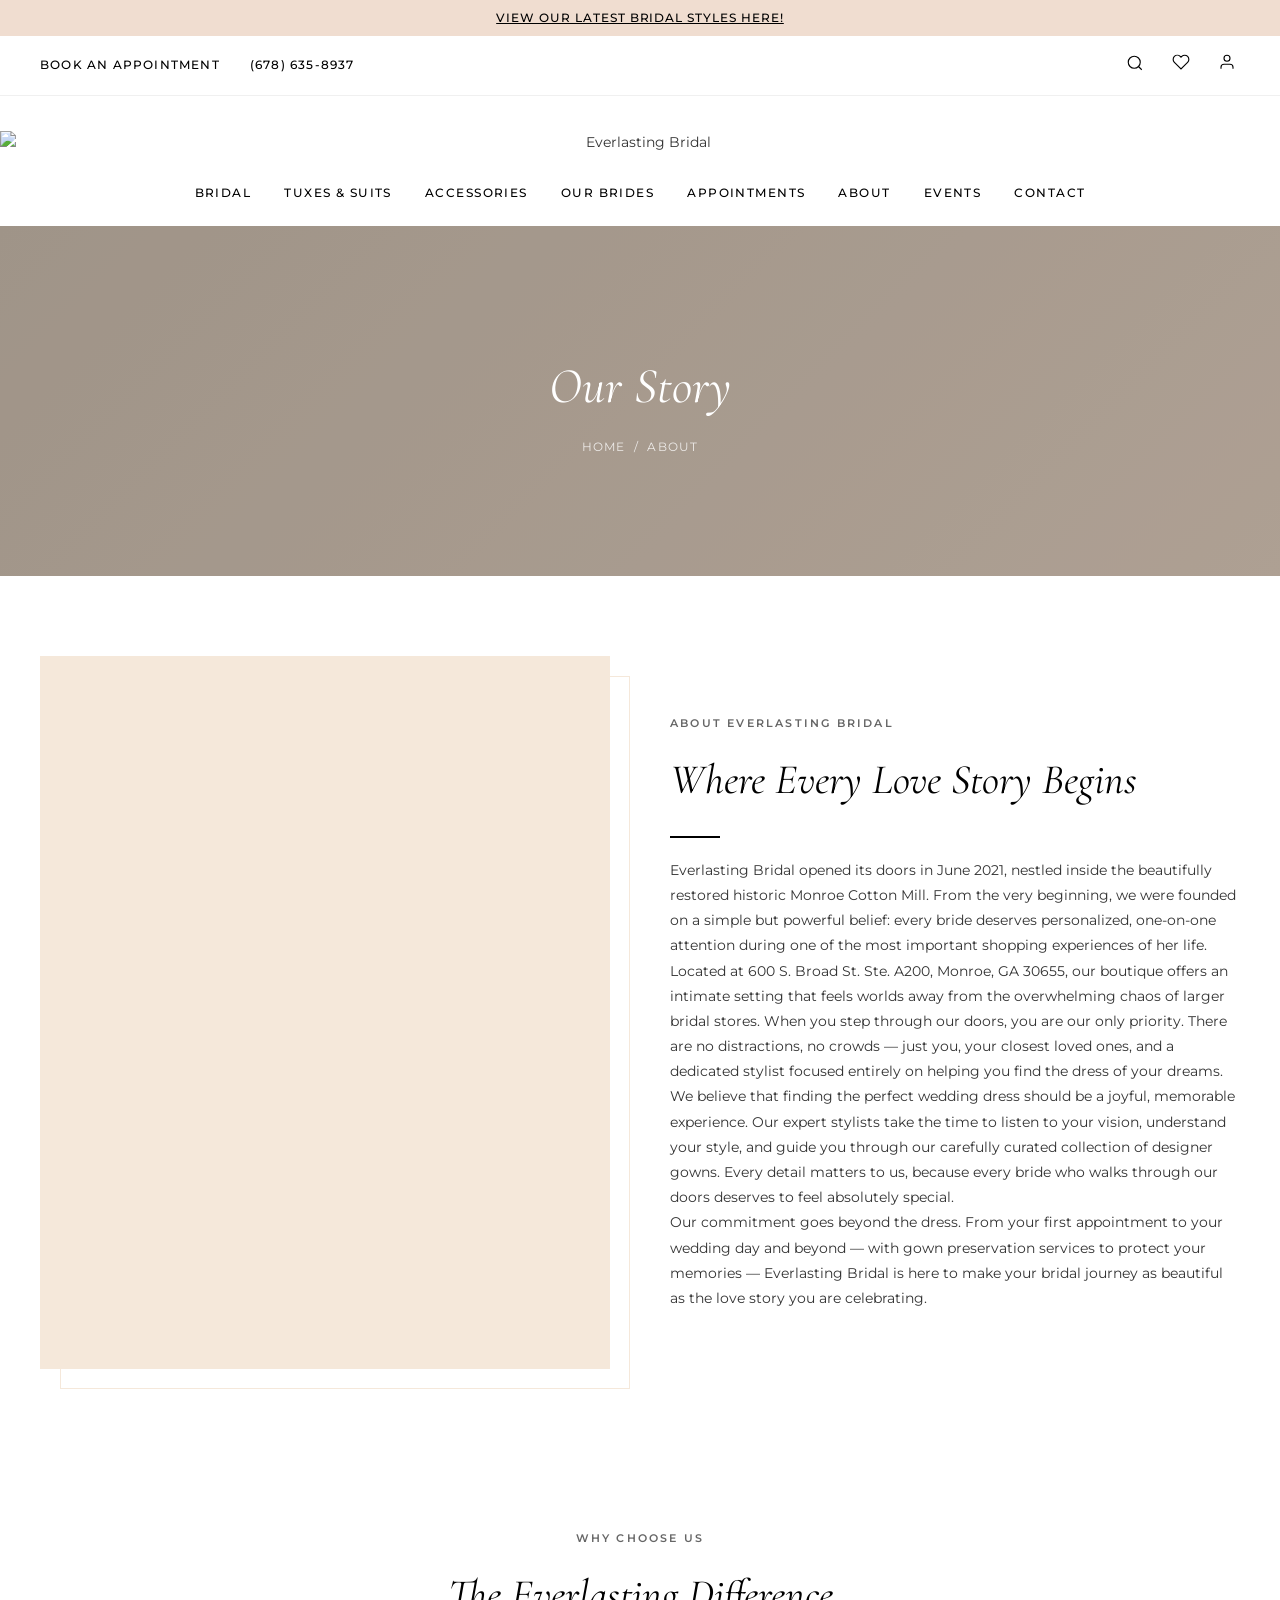
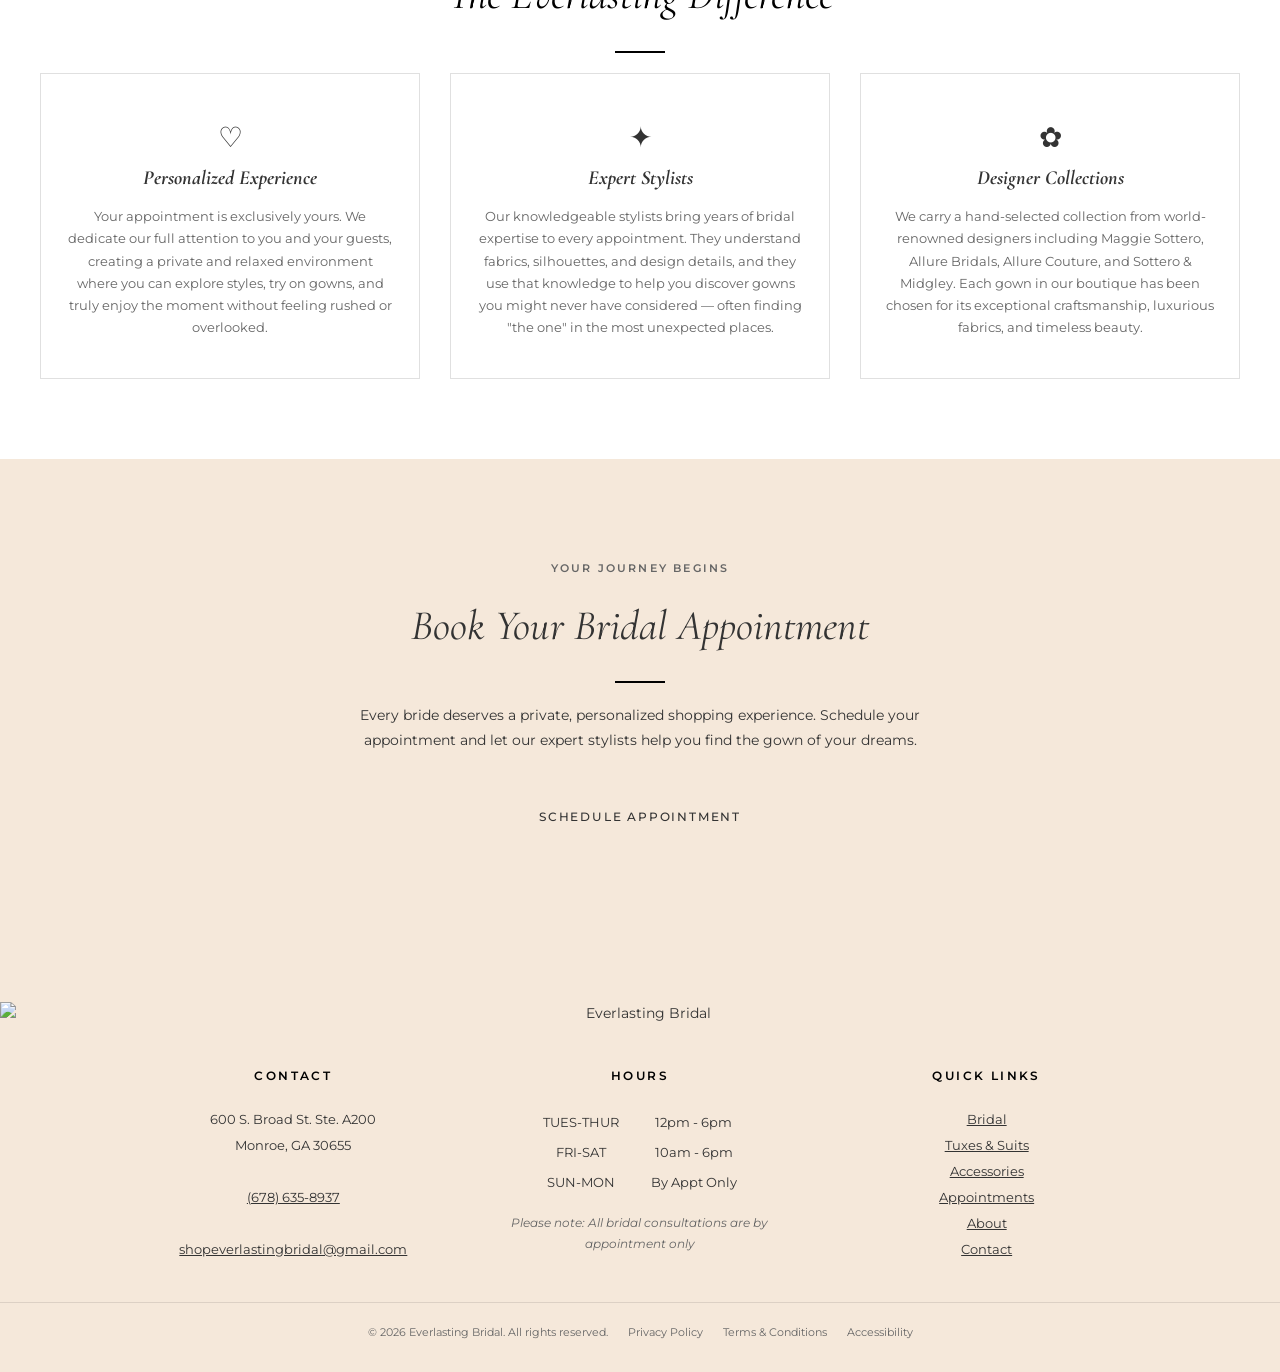
==== commit 72f71980: "Fix icons (SVG), carousel instant switch, clean up - Replace emoji icons with clean SVG (search, hea" ====
--- a/about.html
+++ b/about.html
@@ -22,9 +22,9 @@
       <a href="tel:6786358937">(678) 635-8937</a>
     </div>
     <div class="utility-bar__right">
-      <button aria-label="Search">&#128269;</button>
-      <a href="#" aria-label="Wishlist">&#9825;</a>
-      <a href="#" aria-label="Account">&#9786;</a>
+      <button aria-label="Search"><svg width="18" height="18" viewBox="0 0 24 24" fill="none" stroke="currentColor" stroke-width="1.5"><circle cx="11" cy="11" r="8"/><line x1="21" y1="21" x2="16.65" y2="16.65"/></svg></button>
+      <a href="#" aria-label="Wishlist"><svg width="18" height="18" viewBox="0 0 24 24" fill="none" stroke="currentColor" stroke-width="1.5"><path d="M20.84 4.61a5.5 5.5 0 0 0-7.78 0L12 5.67l-1.06-1.06a5.5 5.5 0 0 0-7.78 7.78l1.06 1.06L12 21.23l7.78-7.78 1.06-1.06a5.5 5.5 0 0 0 0-7.78z"/></svg></a>
+      <a href="#" aria-label="Account"><svg width="18" height="18" viewBox="0 0 24 24" fill="none" stroke="currentColor" stroke-width="1.5"><path d="M20 21v-2a4 4 0 0 0-4-4H8a4 4 0 0 0-4 4v2"/><circle cx="12" cy="7" r="4"/></svg></a>
     </div>
   </div>
 
@@ -96,7 +96,7 @@
   <section class="section">
     <div class="container reveal">
       <div class="about-grid">
-        <div class="about-image"></div>
+        <div class="about-image" style="background-image:url('https://www.everlastingbridal.com/uploads/filemanager/store_image.webp');background-size:cover;background-position:center;"></div>
         <div>
           <span class="section-label">About Everlasting Bridal</span>
           <h2 class="section-title">Where Every Love Story Begins</h2>
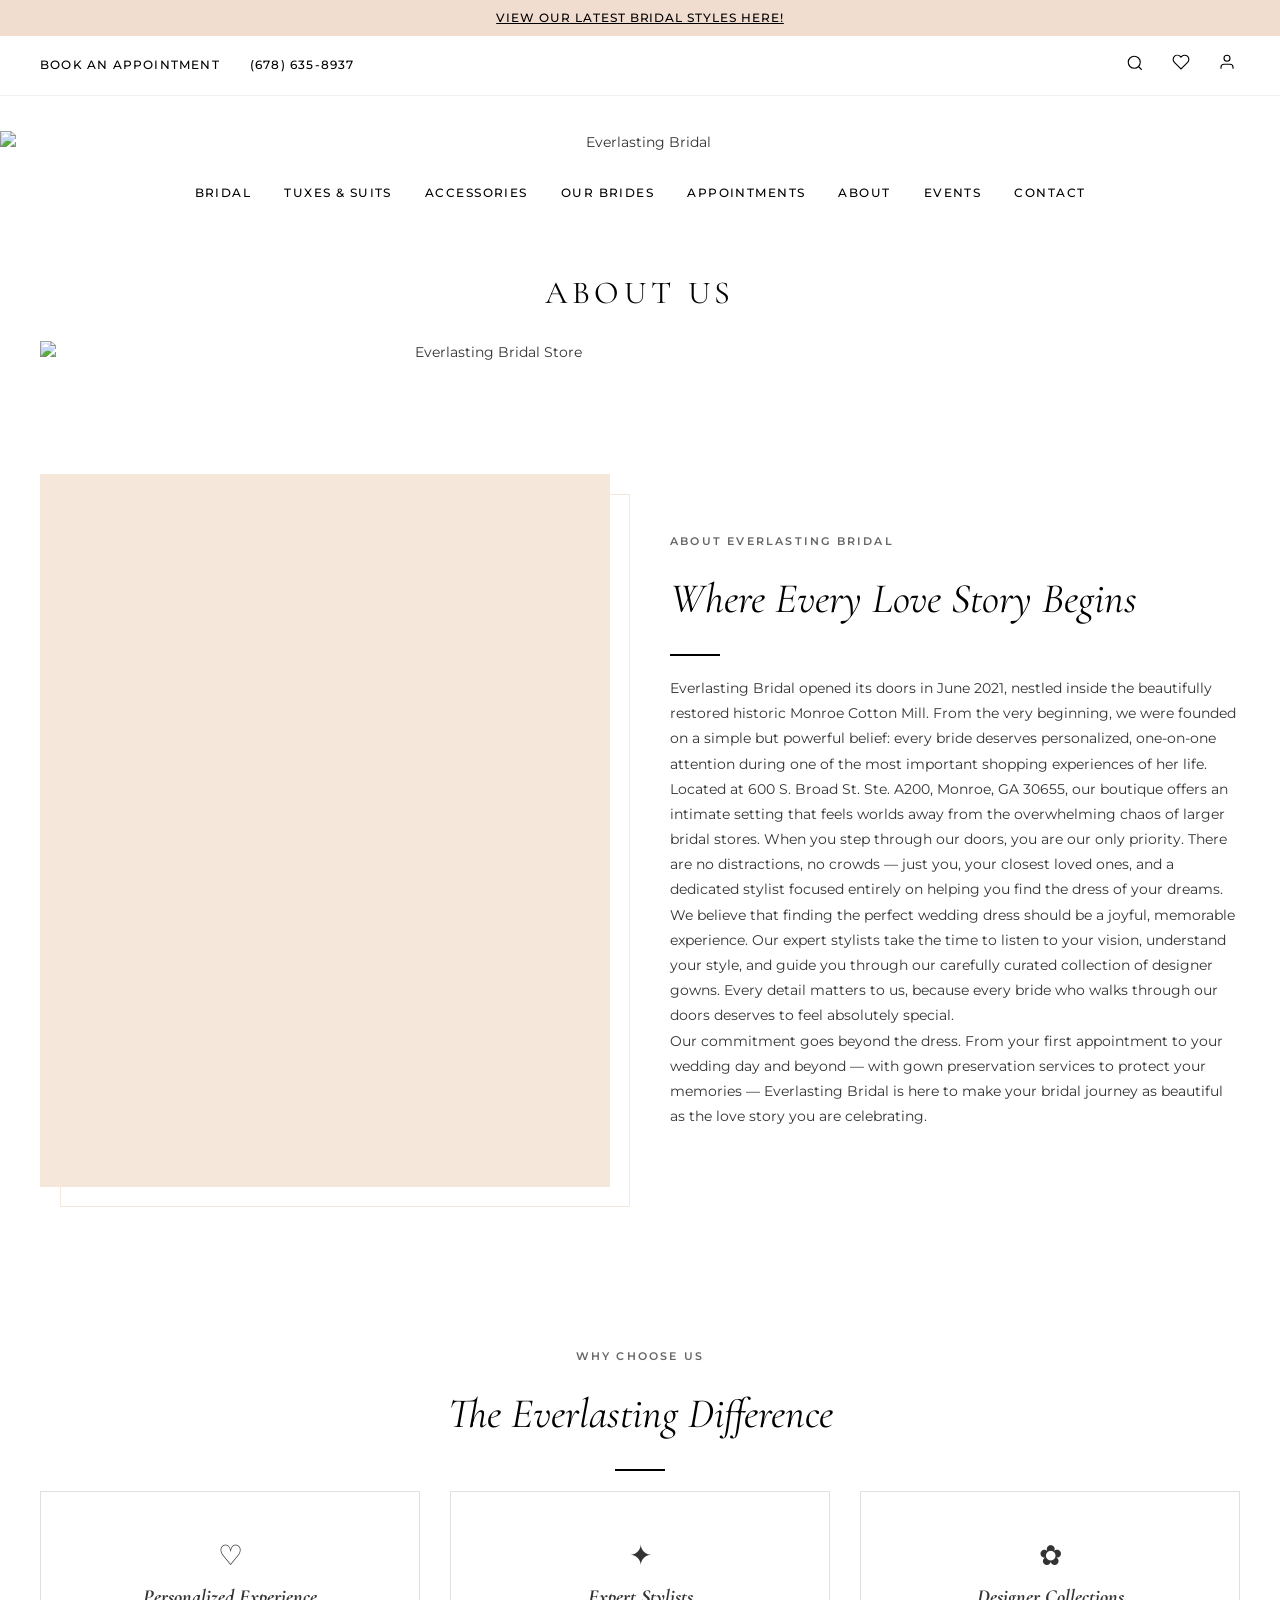
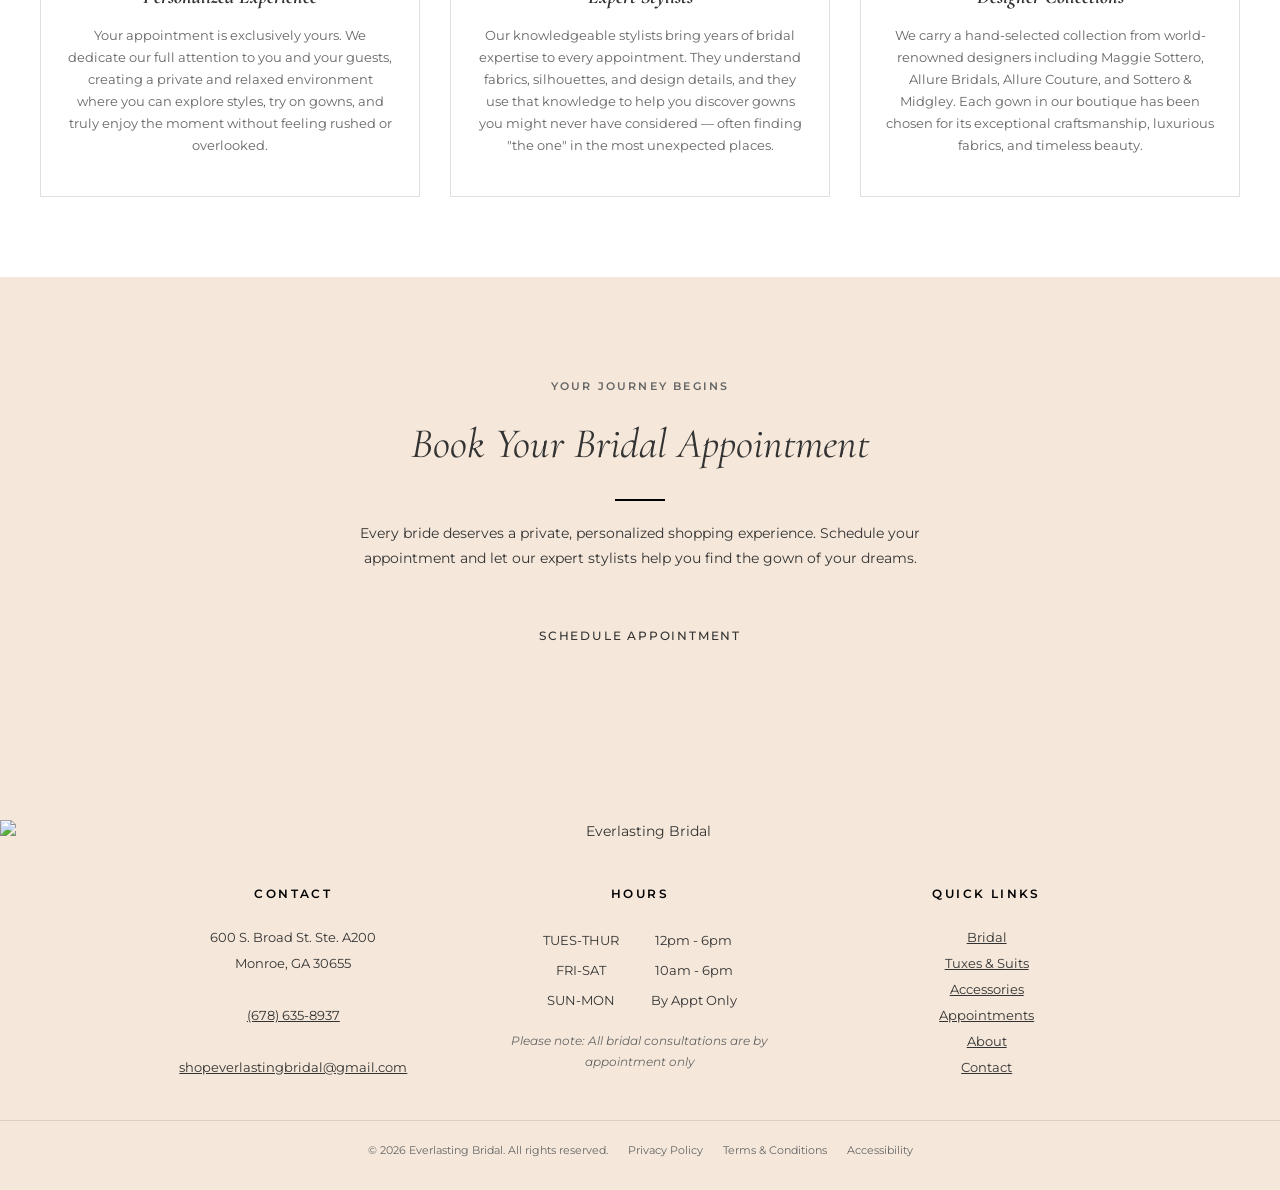
==== commit e7b8bf59: "Remove gradient heroes — match original site layout exactly All subpages now use centered uppercase " ====
--- a/about.html
+++ b/about.html
@@ -82,15 +82,10 @@
     </nav>
   </header>
 
-  <!-- Page Hero -->
-  <section class="page-hero page-hero--about">
-    <div class="container">
-      <div class="page-hero__content">
-        <h1 class="page-hero__title">Our Story</h1>
-        <p class="page-hero__breadcrumb"><a href="index.html">Home</a> &nbsp;/&nbsp; About</p>
-      </div>
-    </div>
-  </section>
+  <div style="text-align:center; padding: 40px 0 20px;">
+    <h1 style="font-family: 'Cormorant Garamond', serif; font-size: 32px; font-weight: 400; letter-spacing: 0.15em; text-transform: uppercase; color: #000;">ABOUT US</h1>
+  </div>
+  <div style="text-align:center;padding:0 40px 30px;"><img src="https://www.everlastingbridal.com/uploads/filemanager/store_image.webp" alt="Everlasting Bridal Store" style="width:100%;max-width:900px;"></div>
 
   <!-- About Story -->
   <section class="section">
